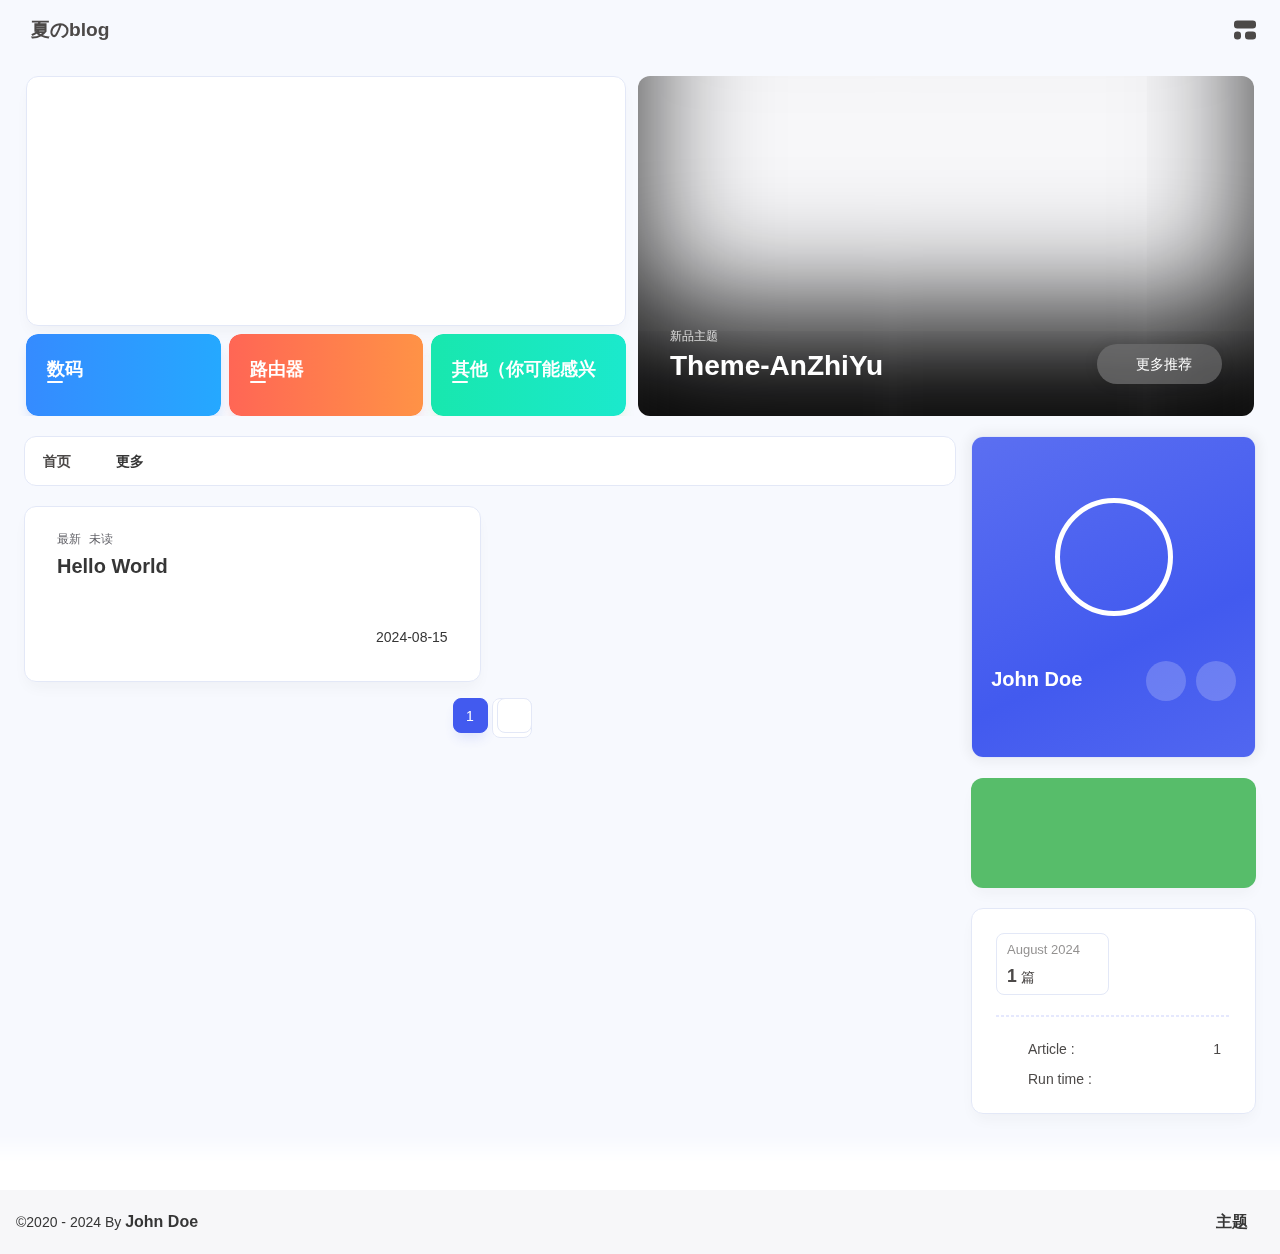
==== index.html @ 959aeddb "Site updated: 2024-08-18 11:14:34" ====
<!DOCTYPE html><html lang="en" data-theme="light"><head><meta charset="UTF-8"><meta http-equiv="X-UA-Compatible" content="IE=edge"><meta name="viewport" content="width=device-width, initial-scale=1.0, user-scalable=no"><title>夏のblog</title><meta name="author" content="John Doe"><meta name="copyright" content="John Doe"><meta name="format-detection" content="telephone=no"><meta name="theme-color" content="#f7f9fe"><meta name="mobile-web-app-capable" content="yes"><meta name="apple-touch-fullscreen" content="yes"><meta name="apple-mobile-web-app-title" content="夏のblog"><meta name="application-name" content="夏のblog"><meta name="apple-mobile-web-app-capable" content="yes"><meta name="apple-mobile-web-app-status-bar-style" content="#f7f9fe"><meta property="og:type" content="website"><meta property="og:title" content="夏のblog"><meta property="og:url" content="http://xiaruiliuna.asia/index.html"><meta property="og:site_name" content="夏のblog"><meta property="og:description"><meta property="og:locale" content="en"><meta property="og:image" content="https://bu.dusays.com/2023/04/27/64496e511b09c.jpg"><meta property="article:author" content="John Doe"><meta property="article:tag"><meta name="twitter:card" content="summary"><meta name="twitter:image" content="https://bu.dusays.com/2023/04/27/64496e511b09c.jpg"><meta name="description"><link rel="shortcut icon" href="/favicon.ico"><link rel="canonical" href="http://xiaruiliuna.asia/"><link rel="preconnect" href="//cdn.cbd.int"/><meta name="google-site-verification" content="xxx"/><meta name="baidu-site-verification" content="code-xxx"/><meta name="msvalidate.01" content="xxx"/><link rel="stylesheet" href="/css/index.css"><link rel="stylesheet" href="https://cdn.cbd.int/node-snackbar@0.1.16/dist/snackbar.min.css" media="print" onload="this.media='all'"><link rel="stylesheet" href="https://cdn.cbd.int/@fancyapps/ui@5.0.28/dist/fancybox/fancybox.css" media="print" onload="this.media='all'"><script>const GLOBAL_CONFIG = {
  linkPageTop: undefined,
  peoplecanvas: {"enable":true,"img":"https://upload-bbs.miyoushe.com/upload/2023/09/03/125766904/ee23df8517f3c3e3efc4145658269c06_5714860933110284659.png"},
  postHeadAiDescription: {"enable":true,"gptName":"AnZhiYu","mode":"local","switchBtn":false,"btnLink":"https://afdian.net/item/886a79d4db6711eda42a52540025c377","randomNum":3,"basicWordCount":1000,"key":"xxxx","Referer":"https://xx.xx/"},
  diytitle: {"enable":true,"leaveTitle":"w(ﾟДﾟ)w 欢迎看我的小窝","backTitle":"♪(^∇^*)欢迎肥来！"},
  LA51: undefined,
  greetingBox: undefined,
  twikooEnvId: '',
  commentBarrageConfig:undefined,
  root: '/',
  preloader: {"source":3},
  friends_vue_info: undefined,
  navMusic: true,
  mainTone: undefined,
  authorStatus: undefined,
  algolia: undefined,
  localSearch: undefined,
  translate: {"defaultEncoding":2,"translateDelay":0,"msgToTraditionalChinese":"繁","msgToSimplifiedChinese":"简","rightMenuMsgToTraditionalChinese":"转为繁体","rightMenuMsgToSimplifiedChinese":"转为简体"},
  noticeOutdate: undefined,
  highlight: {"plugin":"highlight.js","highlightCopy":true,"highlightLang":true,"highlightHeightLimit":330},
  copy: {
    success: 'Copy successfully',
    error: 'Copy error',
    noSupport: 'The browser does not support'
  },
  relativeDate: {
    homepage: false,
    simplehomepage: true,
    post: false
  },
  runtime: 'days',
  date_suffix: {
    just: 'Just',
    min: 'minutes ago',
    hour: 'hours ago',
    day: 'days ago',
    month: 'months ago'
  },
  copyright: {"copy":true,"copyrightEbable":false,"limitCount":50,"languages":{"author":"Author: John Doe","link":"Link: ","source":"Source: 夏のblog","info":"Copyright is owned by the author. For commercial reprints, please contact the author for authorization. For non-commercial reprints, please indicate the source.","copySuccess":"Copy success, copy and reprint please mark the address of this article"}},
  lightbox: 'fancybox',
  Snackbar: {"chs_to_cht":"Traditional Chinese Activated Manually","cht_to_chs":"Simplified Chinese Activated Manually","day_to_night":"Dark Mode Activated Manually","night_to_day":"Light Mode Activated Manually","bgLight":"#425AEF","bgDark":"#1f1f1f","position":"top-center"},
  source: {
    justifiedGallery: {
      js: 'https://cdn.cbd.int/flickr-justified-gallery@2.1.2/dist/fjGallery.min.js',
      css: 'https://cdn.cbd.int/flickr-justified-gallery@2.1.2/dist/fjGallery.css'
    }
  },
  isPhotoFigcaption: false,
  islazyload: true,
  isAnchor: false,
  shortcutKey: undefined,
  autoDarkmode: true
}</script><script id="config-diff">var GLOBAL_CONFIG_SITE = {
  configTitle: '夏のblog',
  title: '夏のblog',
  postAI: '',
  pageFillDescription: '',
  isPost: false,
  isHome: true,
  isHighlightShrink: false,
  isToc: false,
  postUpdate: '2024-08-18 11:13:41',
  postMainColor: '',
}</script><noscript><style type="text/css">
  #nav {
    opacity: 1
  }
  .justified-gallery img {
    opacity: 1
  }

  #recent-posts time,
  #post-meta time {
    display: inline !important
  }
</style></noscript><script>(win=>{
      win.saveToLocal = {
        set: (key, value, ttl) => {
          if (ttl === 0) return
          const now = Date.now()
          const expiry = now + ttl * 86400000
          const item = {
            value,
            expiry
          }
          localStorage.setItem(key, JSON.stringify(item))
        },
      
        get: key => {
          const itemStr = localStorage.getItem(key)
      
          if (!itemStr) {
            return undefined
          }
          const item = JSON.parse(itemStr)
          const now = Date.now()
      
          if (now > item.expiry) {
            localStorage.removeItem(key)
            return undefined
          }
          return item.value
        }
      }
    
      win.getScript = (url, attr = {}) => new Promise((resolve, reject) => {
        const script = document.createElement('script')
        script.src = url
        script.async = true
        script.onerror = reject
        script.onload = script.onreadystatechange = function() {
          const loadState = this.readyState
          if (loadState && loadState !== 'loaded' && loadState !== 'complete') return
          script.onload = script.onreadystatechange = null
          resolve()
        }

        Object.keys(attr).forEach(key => {
          script.setAttribute(key, attr[key])
        })

        document.head.appendChild(script)
      })
    
      win.getCSS = (url, id = false) => new Promise((resolve, reject) => {
        const link = document.createElement('link')
        link.rel = 'stylesheet'
        link.href = url
        if (id) link.id = id
        link.onerror = reject
        link.onload = link.onreadystatechange = function() {
          const loadState = this.readyState
          if (loadState && loadState !== 'loaded' && loadState !== 'complete') return
          link.onload = link.onreadystatechange = null
          resolve()
        }
        document.head.appendChild(link)
      })
    
      win.activateDarkMode = () => {
        document.documentElement.setAttribute('data-theme', 'dark')
        if (document.querySelector('meta[name="theme-color"]') !== null) {
          document.querySelector('meta[name="theme-color"]').setAttribute('content', '#18171d')
        }
      }
      win.activateLightMode = () => {
        document.documentElement.setAttribute('data-theme', 'light')
        if (document.querySelector('meta[name="theme-color"]') !== null) {
          document.querySelector('meta[name="theme-color"]').setAttribute('content', '#f7f9fe')
        }
      }
      const t = saveToLocal.get('theme')
    
          const isDarkMode = window.matchMedia('(prefers-color-scheme: dark)').matches
          const isLightMode = window.matchMedia('(prefers-color-scheme: light)').matches
          const isNotSpecified = window.matchMedia('(prefers-color-scheme: no-preference)').matches
          const hasNoSupport = !isDarkMode && !isLightMode && !isNotSpecified

          if (t === undefined) {
            if (isLightMode) activateLightMode()
            else if (isDarkMode) activateDarkMode()
            else if (isNotSpecified || hasNoSupport) {
              const now = new Date()
              const hour = now.getHours()
              const isNight = hour <= 6 || hour >= 18
              isNight ? activateDarkMode() : activateLightMode()
            }
            window.matchMedia('(prefers-color-scheme: dark)').addListener(e => {
              if (saveToLocal.get('theme') === undefined) {
                e.matches ? activateDarkMode() : activateLightMode()
              }
            })
          } else if (t === 'light') activateLightMode()
          else activateDarkMode()
        
      const asideStatus = saveToLocal.get('aside-status')
      if (asideStatus !== undefined) {
        if (asideStatus === 'hide') {
          document.documentElement.classList.add('hide-aside')
        } else {
          document.documentElement.classList.remove('hide-aside')
        }
      }
    
      const detectApple = () => {
        if(/iPad|iPhone|iPod|Macintosh/.test(navigator.userAgent)){
          document.documentElement.classList.add('apple')
        }
      }
      detectApple()
    })(window)</script><meta name="generator" content="Hexo 7.3.0"></head><body data-type="anzhiyu"><div id="web_bg"></div><div id="an_music_bg"></div><div id="loading-box" onclick="document.getElementById(&quot;loading-box&quot;).classList.add(&quot;loaded&quot;)"><div class="loading-bg"><img class="loading-img nolazyload" alt="加载头像" src="https://npm.elemecdn.com/anzhiyu-blog-static@1.0.4/img/avatar.jpg"/><div class="loading-image-dot"></div></div></div><script>const preloader = {
  endLoading: () => {
    document.getElementById('loading-box').classList.add("loaded");
  },
  initLoading: () => {
    document.getElementById('loading-box').classList.remove("loaded")
  }
}
window.addEventListener('load',()=> { preloader.endLoading() })
setTimeout(function(){preloader.endLoading();},10000)

if (true) {
  document.addEventListener('pjax:send', () => { preloader.initLoading() })
  document.addEventListener('pjax:complete', () => { preloader.endLoading() })
}</script><link rel="stylesheet" href="https://cdn.cbd.int/anzhiyu-theme-static@1.1.10/progress_bar/progress_bar.css"/><script async="async" src="https://cdn.cbd.int/pace-js@1.2.4/pace.min.js" data-pace-options="{ &quot;restartOnRequestAfter&quot;:false,&quot;eventLag&quot;:false}"></script><div class="page" id="body-wrap"><header class="not-top-img" id="page-header"><nav id="nav"><div id="nav-group"><span id="blog_name"><a id="site-name" href="/" accesskey="h"><div class="title">夏のblog</div><i class="anzhiyufont anzhiyu-icon-house-chimney"></i></a></span><div class="mask-name-container"><div id="name-container"><a id="page-name" href="javascript:anzhiyu.scrollToDest(0, 500)">PAGE_NAME</a></div></div><div id="menus"></div><div id="nav-right"><div class="nav-button" id="randomPost_button"><a class="site-page" onclick="toRandomPost()" title="随机前往一个文章" href="javascript:void(0);"><i class="anzhiyufont anzhiyu-icon-dice"></i></a></div><input id="center-console" type="checkbox"/><label class="widget" for="center-console" title="中控台" onclick="anzhiyu.switchConsole();"><i class="left"></i><i class="widget center"></i><i class="widget right"></i></label><div id="console"><div class="console-card-group-reward"><ul class="reward-all console-card"><li class="reward-item"><a href="https://npm.elemecdn.com/anzhiyu-blog@1.1.6/img/post/common/qrcode-weichat.png" target="_blank"><img class="post-qr-code-img" alt="微信" src= "[data-uri]" onerror="this.onerror=null,this.src=&quot;/img/404.jpg&quot;" data-lazy-src="https://npm.elemecdn.com/anzhiyu-blog@1.1.6/img/post/common/qrcode-weichat.png"/></a><div class="post-qr-code-desc">微信</div></li><li class="reward-item"><a href="https://npm.elemecdn.com/anzhiyu-blog@1.1.6/img/post/common/qrcode-alipay.png" target="_blank"><img class="post-qr-code-img" alt="支付宝" src= "[data-uri]" onerror="this.onerror=null,this.src=&quot;/img/404.jpg&quot;" data-lazy-src="https://npm.elemecdn.com/anzhiyu-blog@1.1.6/img/post/common/qrcode-alipay.png"/></a><div class="post-qr-code-desc">支付宝</div></li></ul></div><div class="console-card-group"><div class="console-card-group-left"><div class="console-card" id="card-newest-comments"><div class="card-content"><div class="author-content-item-tips">互动</div><span class="author-content-item-title"> Newest Comments</span></div><div class="aside-list"><span>loading...</span></div></div></div><div class="console-card-group-right"><div class="console-card tags"><div class="card-content"><div class="author-content-item-tips">兴趣点</div><span class="author-content-item-title">寻找你感兴趣的领域</span></div></div><div class="console-card history"><div class="item-headline"><i class="anzhiyufont anzhiyu-icon-box-archiv"></i><span>文章</span></div><div class="card-archives"><div class="item-headline"><i class="anzhiyufont anzhiyu-icon-archive"></i><span>Archives</span></div><ul class="card-archive-list"><li class="card-archive-list-item"><a class="card-archive-list-link" href="/archives/2024/08/"><span class="card-archive-list-date">August 2024</span><div class="card-archive-list-count-group"><span class="card-archive-list-count">1</span><span>篇</span></div></a></li></ul></div><hr/></div></div></div><div class="button-group"><div class="console-btn-item"><a class="darkmode_switchbutton" title="显示模式切换" href="javascript:void(0);"><i class="anzhiyufont anzhiyu-icon-moon"></i></a></div><div class="console-btn-item" id="consoleHideAside" onclick="anzhiyu.hideAsideBtn()" title="边栏显示控制"><a class="asideSwitch"><i class="anzhiyufont anzhiyu-icon-arrows-left-right"></i></a></div><div class="console-btn-item" id="consoleMusic" onclick="anzhiyu.musicToggle()" title="音乐开关"><a class="music-switch"><i class="anzhiyufont anzhiyu-icon-music"></i></a></div></div><div class="console-mask" onclick="anzhiyu.hideConsole()" href="javascript:void(0);"></div></div><div class="nav-button" id="nav-totop"><a class="totopbtn" href="javascript:void(0);"><i class="anzhiyufont anzhiyu-icon-arrow-up"></i><span id="percent" onclick="anzhiyu.scrollToDest(0,500)">0</span></a></div><div id="toggle-menu"><a class="site-page" href="javascript:void(0);" title="切换"><i class="anzhiyufont anzhiyu-icon-bars"></i></a></div></div></div></nav></header><main id="blog-container"><div id="home_top"><div class="swiper_container_card" style="height: auto;width: 100%"><div id="bannerGroup"><div id="random-banner"><canvas id="peoplecanvas"></canvas><a id="random-hover" href="javascript:toRandomPost()"><i class="anzhiyufont anzhiyu-icon-paper-plane"></i><div class="bannerText">随便逛逛<i class="anzhiyufont anzhiyu-icon-arrow-right"></i></div></a></div><div class="categoryGroup"><div class="categoryItem" style="box-shadow:var(--anzhiyu-shadow-blue)"><a class="categoryButton blue" href="/categories/%E6%95%B0%E7%A0%81/"><span class="categoryButtonText">数码</span><i class="anzhiyufont anzhiyu-icon-dove"></i></a></div><div class="categoryItem" style="box-shadow:var(--anzhiyu-shadow-red)"><a class="categoryButton red" href="/categories/%E8%B7%AF%E7%94%B1%E5%99%A8/"><span class="categoryButtonText">路由器</span><i class="anzhiyufont anzhiyu-icon-fire"></i></a></div><div class="categoryItem" style="box-shadow:var(--anzhiyu-shadow-green)"><a class="categoryButton green" href="/categories/%E5%85%B6%E4%BB%96/"><span class="categoryButtonText">其他（你可能感兴趣）</span><i class="anzhiyufont anzhiyu-icon-book"></i></a></div></div></div><div class="topGroup"><div class="recent-post-item" onclick="pjax.loadUrl(&quot;/2024/08/15/hello-world/&quot;)"><div class="post_cover left_radius"><a href="2024/08/15/hello-world/" title="Hello World"><span class="recent-post-top-text">荐</span><img class="post_bg" onerror="this.onerror=null;this.src='/img/404.jpg'" alt="cover"></a></div><div class="recent-post-info"><a class="article-title" href="2024/08/15/hello-world/" title="Hello World">Hello World</a></div></div><a class="todayCard" id="todayCard" target="_blank" rel="noopener" href="https://docs.anheyu.com/" style="z-index: 1;"><div class="todayCard-info"><div class="todayCard-tips">新品主题</div><div class="todayCard-title">Theme-AnZhiYu</div></div><img class="todayCard-cover" src= "[data-uri]" onerror="this.onerror=null,this.src=&quot;/img/404.jpg&quot;" data-lazy-src="https://bu.dusays.com/2023/05/13/645fa3cf90d70.webp" onerror="this.onerror=null;this.src='/img/404.jpg'" alt="封面"><div class="banner-button-group"><div class="banner-button" onclick="event.stopPropagation();event.preventDefault();anzhiyu.hideTodayCard();"><i class="anzhiyufont anzhiyu-icon-arrow-circle-right"></i><span class="banner-button-text">更多推荐</span></div></div></a></div><link rel="stylesheet"></div></div><div class="layout" id="content-inner"><div class="recent-posts" id="recent-posts"><div id="categoryBar"><div class="category-bar" id="category-bar"><div id="catalog-bar"><div id="catalog-list"><div class="catalog-list-item" id="首页"><a href="/">首页</a></div></div><div class="category-bar-next" id="category-bar-next" onclick="anzhiyu.scrollCategoryBarToRight()"><i class="anzhiyufont anzhiyu-icon-angle-double-right"></i></div><a class="catalog-more" href="/categories/">更多</a></div></div></div><div class="recent-post-item lastestpost-item" onclick="pjax.loadUrl('/2024/08/15/hello-world/')"><div class="recent-post-info no-cover"><div class="recent-post-info-top"><div class="recent-post-info-top-tips"><span class="newPost">最新</span><a class="unvisited-post" href="/2024/08/15/hello-world/" title="Hello World">未读</a></div><a class="article-title" href="/2024/08/15/hello-world/" title="Hello World">Hello World</a></div><div class="article-meta-wrap"><span class="post-meta-date"><i class="anzhiyufont anzhiyu-icon-calendar-days" style="font-size: 15px; display:none"></i><span class="article-meta-label">Created</span><time datetime="2024-08-15T10:32:24.398Z" title="Created 2024-08-15 18:32:24" time="2024-08-15 18:32:24">2024-08-15</time><time class="time_hidden" datetime="2024-08-15T10:32:24.398Z" title="Updated 2024-08-15 18:32:24" time="2024-08-15 18:32:24">2024-08-15</time></span></div><div class="content">Welcome to Hexo! This is your very first post. Check documentation for more info. If you get any problems when using Hexo, you can find the answer in troubleshooting or you can ask me on GitHub.
Quick StartCreate a new post1$ hexo new &quot;My New Post&quot;

More info: Writing
Run server1$ hexo server

More info: Server
Generate static files1$ hexo generate

More info: Generating
Deploy to remote sites1$ hexo deploy

More info: Deployment
</div></div></div><nav id="pagination"><div class="pagination"><span class="page-number current">1</span><div class="toPageGroup"><input id="toPageText" oninput="value=value.replace(/[^0-9]/g,'')" maxlength="3" onkeyup="this.value=this.value.replace(/[^u4e00-u9fa5w]/g,'')" aria-label="toPage"><a id="toPageButton" onclick="anzhiyu.toPage()"><i class="anzhiyufont anzhiyu-icon-angles-right" style="font-weight: inherit; font-size: 1rem;"></i></a></div></div></nav></div><div class="aside-content" id="aside-content"><div class="card-widget card-info"><div class="card-content"><div class="author-info-avatar"><img class="avatar-img" src= "[data-uri]" onerror="this.onerror=null,this.src=&quot;/img/404.jpg&quot;" data-lazy-src="https://bu.dusays.com/2023/04/27/64496e511b09c.jpg" onerror="this.onerror=null;this.src='/img/friend_404.gif'" alt="avatar"/></div><div class="author-info__description"></div><div class="author-info__bottom-group"><a class="author-info__bottom-group-left" href="/"><h1 class="author-info__name">John Doe</h1><div class="author-info__desc"></div></a><div class="card-info-social-icons is-center"><a class="social-icon faa-parent animated-hover" href="https://github.com/XIARUI100415" target="_blank" title="Github"><i class="anzhiyufont anzhiyu-icon-github"></i></a><a class="social-icon faa-parent animated-hover" href="https://space.bilibili.com/372204786" target="_blank" title="BiliBili"><i class="anzhiyufont anzhiyu-icon-bilibili"></i></a></div></div></div></div><div class="card-widget anzhiyu-right-widget" id="card-wechat" onclick="null"><div id="flip-wrapper"><div id="flip-content"><div class="face" style="background: url(https://bu.dusays.com/2023/01/13/63c02edf44033.png) center center / 100% no-repeat"></div><div class="back face" style="background: url(https://bu.dusays.com/2023/05/13/645fa415e8694.png) center center / 100% no-repeat"></div></div></div></div><div class="sticky_layout"><div class="card-widget"><div class="card-archives"><div class="item-headline"><i class="anzhiyufont anzhiyu-icon-archive"></i><span>Archives</span></div><ul class="card-archive-list"><li class="card-archive-list-item"><a class="card-archive-list-link" href="/archives/2024/08/"><span class="card-archive-list-date">August 2024</span><div class="card-archive-list-count-group"><span class="card-archive-list-count">1</span><span>篇</span></div></a></li></ul></div><hr/><div class="card-webinfo"><div class="item-headline"><i class="anzhiyufont anzhiyu-icon-chart-line"></i><span>Info</span></div><div class="webinfo"><div class="webinfo-item"><div class="webinfo-item-title"><i class="anzhiyufont anzhiyu-icon-file-lines"></i><div class="item-name">Article :</div></div><div class="item-count">1</div></div><div class="webinfo-item"><div class="webinfo-item-title"><i class="anzhiyufont anzhiyu-icon-stopwatch"></i><div class="item-name">Run time :</div></div><div class="item-count" id="runtimeshow" data-publishDate="2021-03-31T16:00:00.000Z"><i class="anzhiyufont anzhiyu-icon-spinner anzhiyu-spin"></i></div></div></div></div></div></div></div></div></main><footer id="footer"><div id="footer-wrap"></div><div id="footer-bar"><div class="footer-bar-links"><div class="footer-bar-left"><div id="footer-bar-tips"><div class="copyright">&copy;2020 - 2024 By <a class="footer-bar-link" href="/" title="John Doe" target="_blank">John Doe</a></div></div><div id="footer-type-tips"></div><div class="js-pjax"><script>function subtitleType () {
  fetch('https://v1.hitokoto.cn')
    .then(response => response.json())
    .then(data => {
      if (true) {
        const from = '出自 ' + data.from
        const sub = []
        sub.unshift(data.hitokoto, from)
        window.typed = new Typed('#footer-type-tips', {
          strings: sub,
          startDelay: 300,
          typeSpeed: 150,
          loop: true,
          backSpeed: 50,
        })
      } else {
        document.getElementById('footer-type-tips').innerHTML = data.hitokoto
      }
    })
}

if (true) {
  if (typeof Typed === 'function') {
    subtitleType()
  } else {
    getScript('https://cdn.cbd.int/typed.js@2.1.0/dist/typed.umd.js').then(subtitleType)
  }
} else {
  subtitleType()
}
</script></div></div><div class="footer-bar-right"><a class="footer-bar-link" target="_blank" rel="noopener" href="https://github.com/anzhiyu-c/hexo-theme-anzhiyu" title="主题">主题</a></div></div></div></footer></div><div id="sidebar"><div id="menu-mask"></div><div id="sidebar-menus"><div class="sidebar-site-data site-data is-center"><a href="/archives/" title="archive"><div class="headline">Articles</div><div class="length-num">1</div></a><a href="/tags/" title="tag"><div class="headline">Tags</div><div class="length-num">0</div></a><a href="/categories/" title="category"><div class="headline">Categories</div><div class="length-num">0</div></a></div><span class="sidebar-menu-item-title">Function</span><div class="sidebar-menu-item"><a class="darkmode_switchbutton menu-child" href="javascript:void(0);" title="Display Mode"><i class="anzhiyufont anzhiyu-icon-circle-half-stroke"></i><span>Display Mode</span></a></div><div class="back-menu-list-groups"><div class="back-menu-list-group"><div class="back-menu-list-title">网页</div><div class="back-menu-list"><a class="back-menu-item" target="_blank" rel="noopener" href="https://blog.anheyu.com/" title="博客"><img class="back-menu-item-icon" src= "[data-uri]" onerror="this.onerror=null,this.src=&quot;/img/404.jpg&quot;" data-lazy-src="/img/favicon.ico" alt="博客"/><span class="back-menu-item-text">博客</span></a></div></div><div class="back-menu-list-group"><div class="back-menu-list-title">项目</div><div class="back-menu-list"><a class="back-menu-item" target="_blank" rel="noopener" href="https://image.anheyu.com/" title="安知鱼图床"><img class="back-menu-item-icon" src= "[data-uri]" onerror="this.onerror=null,this.src=&quot;/img/404.jpg&quot;" data-lazy-src="https://image.anheyu.com/favicon.ico" alt="安知鱼图床"/><span class="back-menu-item-text">安知鱼图床</span></a></div></div></div><span class="sidebar-menu-item-title">标签</span></div></div><div id="rightside"><div id="rightside-config-hide"><button id="translateLink" type="button" title="Switch Between Traditional Chinese And Simplified Chinese">繁</button><button id="darkmode" type="button" title="Switch Between Light And Dark Mode"><i class="anzhiyufont anzhiyu-icon-circle-half-stroke"></i></button><button id="hide-aside-btn" type="button" title="Toggle between single-column and double-column"><i class="anzhiyufont anzhiyu-icon-arrows-left-right"></i></button></div><div id="rightside-config-show"><button id="rightside-config" type="button" title="Setting"><i class="anzhiyufont anzhiyu-icon-gear"></i></button><button id="go-up" type="button" title="Back To Top"><i class="anzhiyufont anzhiyu-icon-arrow-up"></i></button></div></div><div id="nav-music"><a id="nav-music-hoverTips" onclick="anzhiyu.musicToggle()" accesskey="m">播放音乐</a><div id="console-music-bg"></div><meting-js id="8152976493" server="netease" type="playlist" mutex="true" preload="none" theme="var(--anzhiyu-main)" data-lrctype="0" order="random" volume="0.7"></meting-js></div><div id="rightMenu"><div class="rightMenu-group rightMenu-small"><div class="rightMenu-item" id="menu-backward"><i class="anzhiyufont anzhiyu-icon-arrow-left"></i></div><div class="rightMenu-item" id="menu-forward"><i class="anzhiyufont anzhiyu-icon-arrow-right"></i></div><div class="rightMenu-item" id="menu-refresh"><i class="anzhiyufont anzhiyu-icon-arrow-rotate-right" style="font-size: 1rem;"></i></div><div class="rightMenu-item" id="menu-top"><i class="anzhiyufont anzhiyu-icon-arrow-up"></i></div></div><div class="rightMenu-group rightMenu-line rightMenuPlugin"><div class="rightMenu-item" id="menu-copytext"><i class="anzhiyufont anzhiyu-icon-copy"></i><span>复制选中文本</span></div><div class="rightMenu-item" id="menu-pastetext"><i class="anzhiyufont anzhiyu-icon-paste"></i><span>粘贴文本</span></div><a class="rightMenu-item" id="menu-commenttext"><i class="anzhiyufont anzhiyu-icon-comment-medical"></i><span>引用到评论</span></a><div class="rightMenu-item" id="menu-newwindow"><i class="anzhiyufont anzhiyu-icon-window-restore"></i><span>新窗口打开</span></div><div class="rightMenu-item" id="menu-copylink"><i class="anzhiyufont anzhiyu-icon-link"></i><span>复制链接地址</span></div><div class="rightMenu-item" id="menu-copyimg"><i class="anzhiyufont anzhiyu-icon-images"></i><span>复制此图片</span></div><div class="rightMenu-item" id="menu-downloadimg"><i class="anzhiyufont anzhiyu-icon-download"></i><span>下载此图片</span></div><div class="rightMenu-item" id="menu-newwindowimg"><i class="anzhiyufont anzhiyu-icon-window-restore"></i><span>新窗口打开图片</span></div><div class="rightMenu-item" id="menu-search"><i class="anzhiyufont anzhiyu-icon-magnifying-glass"></i><span>站内搜索</span></div><div class="rightMenu-item" id="menu-searchBaidu"><i class="anzhiyufont anzhiyu-icon-magnifying-glass"></i><span>百度搜索</span></div><div class="rightMenu-item" id="menu-music-toggle"><i class="anzhiyufont anzhiyu-icon-play"></i><span>播放音乐</span></div><div class="rightMenu-item" id="menu-music-back"><i class="anzhiyufont anzhiyu-icon-backward"></i><span>切换到上一首</span></div><div class="rightMenu-item" id="menu-music-forward"><i class="anzhiyufont anzhiyu-icon-forward"></i><span>切换到下一首</span></div><div class="rightMenu-item" id="menu-music-playlist" onclick="window.open(&quot;https://y.qq.com/n/ryqq/playlist/8802438608&quot;, &quot;_blank&quot;);" style="display: none;"><i class="anzhiyufont anzhiyu-icon-radio"></i><span>查看所有歌曲</span></div><div class="rightMenu-item" id="menu-music-copyMusicName"><i class="anzhiyufont anzhiyu-icon-copy"></i><span>复制歌名</span></div></div><div class="rightMenu-group rightMenu-line rightMenuOther"><a class="rightMenu-item menu-link" id="menu-randomPost"><i class="anzhiyufont anzhiyu-icon-shuffle"></i><span>随便逛逛</span></a><a class="rightMenu-item menu-link" href="/categories/"><i class="anzhiyufont anzhiyu-icon-cube"></i><span>博客分类</span></a><a class="rightMenu-item menu-link" href="/tags/"><i class="anzhiyufont anzhiyu-icon-tags"></i><span>文章标签</span></a></div><div class="rightMenu-group rightMenu-line rightMenuOther"><a class="rightMenu-item" id="menu-copy" href="javascript:void(0);"><i class="anzhiyufont anzhiyu-icon-copy"></i><span>复制地址</span></a><a class="rightMenu-item" id="menu-commentBarrage" href="javascript:void(0);"><i class="anzhiyufont anzhiyu-icon-message"></i><span class="menu-commentBarrage-text">关闭热评</span></a><a class="rightMenu-item" id="menu-darkmode" href="javascript:void(0);"><i class="anzhiyufont anzhiyu-icon-circle-half-stroke"></i><span class="menu-darkmode-text">深色模式</span></a><a class="rightMenu-item" id="menu-translate" href="javascript:void(0);"><i class="anzhiyufont anzhiyu-icon-language"></i><span>轉為繁體</span></a></div></div><div id="rightmenu-mask"></div><div><script src="/js/utils.js"></script><script src="/js/main.js"></script><script src="/js/tw_cn.js"></script><script src="https://cdn.cbd.int/@fancyapps/ui@5.0.28/dist/fancybox/fancybox.umd.js"></script><script src="https://cdn.cbd.int/instant.page@5.2.0/instantpage.js" type="module"></script><script src="https://cdn.cbd.int/vanilla-lazyload@17.8.5/dist/lazyload.iife.min.js"></script><script src="https://cdn.cbd.int/node-snackbar@0.1.16/dist/snackbar.min.js"></script><canvas id="universe"></canvas><script async src="https://npm.elemecdn.com/anzhiyu-theme-static@1.0.0/dark/dark.js"></script><script>// 消除控制台打印
var HoldLog = console.log;
console.log = function () {};
let now1 = new Date();
queueMicrotask(() => {
  const Log = function () {
    HoldLog.apply(console, arguments);
  }; //在恢复前输出日志
  const grt = new Date("04/01/2021 00:00:00"); //此处修改你的建站时间或者网站上线时间
  now1.setTime(now1.getTime() + 250);
  const days = (now1 - grt) / 1000 / 60 / 60 / 24;
  const dnum = Math.floor(days);
  const ascll = [
    `欢迎使用安知鱼!`,
    `生活明朗, 万物可爱`,
    `
        
       █████╗ ███╗   ██╗███████╗██╗  ██╗██╗██╗   ██╗██╗   ██╗
      ██╔══██╗████╗  ██║╚══███╔╝██║  ██║██║╚██╗ ██╔╝██║   ██║
      ███████║██╔██╗ ██║  ███╔╝ ███████║██║ ╚████╔╝ ██║   ██║
      ██╔══██║██║╚██╗██║ ███╔╝  ██╔══██║██║  ╚██╔╝  ██║   ██║
      ██║  ██║██║ ╚████║███████╗██║  ██║██║   ██║   ╚██████╔╝
      ╚═╝  ╚═╝╚═╝  ╚═══╝╚══════╝╚═╝  ╚═╝╚═╝   ╚═╝    ╚═════╝
        
        `,
    "已上线",
    dnum,
    "天",
    "©2020 By 安知鱼 V1.6.12",
  ];
  const ascll2 = [`NCC2-036`, `调用前置摄像头拍照成功，识别为【小笨蛋】.`, `Photo captured: `, `🤪`];

  setTimeout(
    Log.bind(
      console,
      `\n%c${ascll[0]} %c ${ascll[1]} %c ${ascll[2]} %c${ascll[3]}%c ${ascll[4]}%c ${ascll[5]}\n\n%c ${ascll[6]}\n`,
      "color:#425AEF",
      "",
      "color:#425AEF",
      "color:#425AEF",
      "",
      "color:#425AEF",
      ""
    )
  );
  setTimeout(
    Log.bind(
      console,
      `%c ${ascll2[0]} %c ${ascll2[1]} %c \n${ascll2[2]} %c\n${ascll2[3]}\n`,
      "color:white; background-color:#4fd953",
      "",
      "",
      'background:url("https://npm.elemecdn.com/anzhiyu-blog@1.1.6/img/post/common/tinggge.gif") no-repeat;font-size:450%'
    )
  );

  setTimeout(Log.bind(console, "%c WELCOME %c 你好，小笨蛋.", "color:white; background-color:#4f90d9", ""));

  setTimeout(
    console.warn.bind(
      console,
      "%c ⚡ Powered by 安知鱼 %c 你正在访问 John Doe 的博客.",
      "color:white; background-color:#f0ad4e",
      ""
    )
  );

  setTimeout(Log.bind(console, "%c W23-12 %c 你已打开控制台.", "color:white; background-color:#4f90d9", ""));

  setTimeout(
    console.warn.bind(console, "%c S013-782 %c 你现在正处于监控中.", "color:white; background-color:#d9534f", "")
  );
});</script><script async src="/anzhiyu/random.js"></script><div class="js-pjax"><script>if (typeof gsap === "object") {
  getScript("/js/anzhiyu/people.js", {defer:true})
} else {
  getScript("https://cdn.cbd.int/anzhiyu-theme-static@1.0.0/gsap/gsap.min.js").then(()=>{
    getScript("/js/anzhiyu/people.js", {defer:true})
  });
}</script><input type="hidden" name="page-type" id="page-type" value="anzhiyu"></div><script>var visitorMail = "";
</script><script async data-pjax src="https://cdn.cbd.int/anzhiyu-theme-static@1.0.0/waterfall/waterfall.js"></script><script src="https://lf3-cdn-tos.bytecdntp.com/cdn/expire-1-M/qrcodejs/1.0.0/qrcode.min.js"></script><link rel="stylesheet" href="https://cdn.cbd.int/anzhiyu-theme-static@1.1.9/icon/ali_iconfont_css.css"><link rel="stylesheet" href="https://cdn.cbd.int/anzhiyu-theme-static@1.0.0/aplayer/APlayer.min.css" media="print" onload="this.media='all'"><script src="https://cdn.cbd.int/anzhiyu-blog-static@1.0.1/js/APlayer.min.js"></script><script src="https://cdn.cbd.int/hexo-anzhiyu-music@1.0.1/assets/js/Meting2.min.js"></script><script src="https://cdn.cbd.int/pjax@0.2.8/pjax.min.js"></script><script>let pjaxSelectors = ["head > title","#config-diff","#body-wrap","#rightside-config-hide","#rightside-config-show",".js-pjax"]
var pjax = new Pjax({
  elements: 'a:not([target="_blank"])',
  selectors: pjaxSelectors,
  cacheBust: false,
  analytics: false,
  scrollRestoration: false
})

document.addEventListener('pjax:send', function () {
  // removeEventListener scroll 
  anzhiyu.removeGlobalFnEvent('pjax')
  anzhiyu.removeGlobalFnEvent('themeChange')

  document.getElementById('rightside').classList.remove('rightside-show')
  
  if (window.aplayers) {
    for (let i = 0; i < window.aplayers.length; i++) {
      if (!window.aplayers[i].options.fixed) {
        window.aplayers[i].destroy()
      }
    }
  }

  typeof typed === 'object' && typed.destroy()

  //reset readmode
  const $bodyClassList = document.body.classList
  $bodyClassList.contains('read-mode') && $bodyClassList.remove('read-mode')
})

document.addEventListener('pjax:complete', function () {
  window.refreshFn()

  document.querySelectorAll('script[data-pjax]').forEach(item => {
    const newScript = document.createElement('script')
    const content = item.text || item.textContent || item.innerHTML || ""
    Array.from(item.attributes).forEach(attr => newScript.setAttribute(attr.name, attr.value))
    newScript.appendChild(document.createTextNode(content))
    item.parentNode.replaceChild(newScript, item)
  })

  GLOBAL_CONFIG.islazyload && window.lazyLoadInstance.update()

  typeof panguInit === 'function' && panguInit()

  // google analytics
  typeof gtag === 'function' && gtag('config', '', {'page_path': window.location.pathname});

  // baidu analytics
  typeof _hmt === 'object' && _hmt.push(['_trackPageview',window.location.pathname]);

  typeof loadMeting === 'function' && document.getElementsByClassName('aplayer').length && loadMeting()

  // prismjs
  typeof Prism === 'object' && Prism.highlightAll()
})

document.addEventListener('pjax:error', e => {
  if (e.request.status === 404) {
    pjax.loadUrl('/404.html')
  }
})</script><script charset="UTF-8" src="https://cdn.cbd.int/anzhiyu-theme-static@1.1.5/accesskey/accesskey.js"></script></div><div id="popup-window"><div class="popup-window-title">通知</div><div class="popup-window-divider"></div><div class="popup-window-content"><div class="popup-tip">你好呀</div><div class="popup-link"><i class="anzhiyufont anzhiyu-icon-arrow-circle-right"></i></div></div></div></body></html>
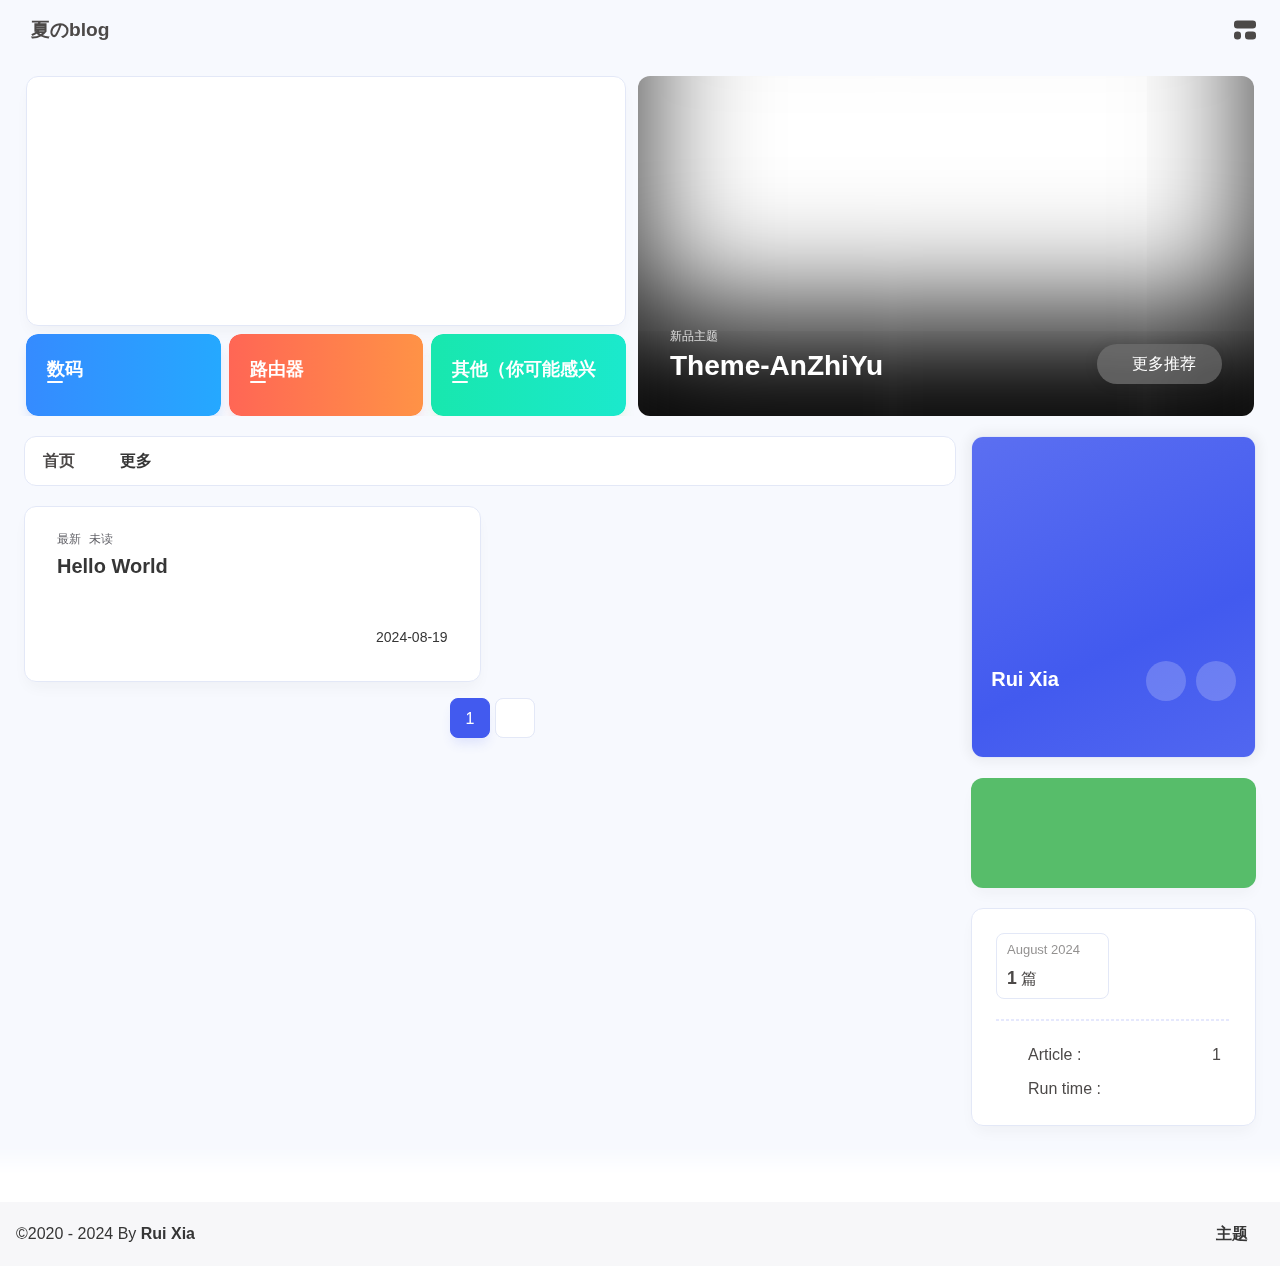
==== commit f896bcc4: "Site updated: 2024-09-01 11:54:41" ====
--- a/index.html
+++ b/index.html
@@ -1,4 +1,4 @@
-<!DOCTYPE html><html lang="en" data-theme="light"><head><meta charset="UTF-8"><meta http-equiv="X-UA-Compatible" content="IE=edge"><meta name="viewport" content="width=device-width, initial-scale=1.0, user-scalable=no"><title>夏のblog</title><meta name="author" content="John Doe"><meta name="copyright" content="John Doe"><meta name="format-detection" content="telephone=no"><meta name="theme-color" content="#f7f9fe"><meta name="mobile-web-app-capable" content="yes"><meta name="apple-touch-fullscreen" content="yes"><meta name="apple-mobile-web-app-title" content="夏のblog"><meta name="application-name" content="夏のblog"><meta name="apple-mobile-web-app-capable" content="yes"><meta name="apple-mobile-web-app-status-bar-style" content="#f7f9fe"><meta property="og:type" content="website"><meta property="og:title" content="夏のblog"><meta property="og:url" content="http://xiaruiliuna.asia/index.html"><meta property="og:site_name" content="夏のblog"><meta property="og:description"><meta property="og:locale" content="en"><meta property="og:image" content="https://bu.dusays.com/2023/04/27/64496e511b09c.jpg"><meta property="article:author" content="John Doe"><meta property="article:tag"><meta name="twitter:card" content="summary"><meta name="twitter:image" content="https://bu.dusays.com/2023/04/27/64496e511b09c.jpg"><meta name="description"><link rel="shortcut icon" href="/favicon.ico"><link rel="canonical" href="http://xiaruiliuna.asia/"><link rel="preconnect" href="//cdn.cbd.int"/><meta name="google-site-verification" content="xxx"/><meta name="baidu-site-verification" content="code-xxx"/><meta name="msvalidate.01" content="xxx"/><link rel="stylesheet" href="/css/index.css"><link rel="stylesheet" href="https://cdn.cbd.int/node-snackbar@0.1.16/dist/snackbar.min.css" media="print" onload="this.media='all'"><link rel="stylesheet" href="https://cdn.cbd.int/@fancyapps/ui@5.0.28/dist/fancybox/fancybox.css" media="print" onload="this.media='all'"><script>const GLOBAL_CONFIG = {
+<!DOCTYPE html><html lang="en" data-theme="light"><head><meta charset="UTF-8"><meta http-equiv="X-UA-Compatible" content="IE=edge"><meta name="viewport" content="width=device-width, initial-scale=1.0, user-scalable=no"><title>夏のblog</title><meta name="author" content="Rui Xia"><meta name="copyright" content="Rui Xia"><meta name="format-detection" content="telephone=no"><meta name="theme-color" content="#f7f9fe"><meta name="mobile-web-app-capable" content="yes"><meta name="apple-touch-fullscreen" content="yes"><meta name="apple-mobile-web-app-title" content="夏のblog"><meta name="application-name" content="夏のblog"><meta name="apple-mobile-web-app-capable" content="yes"><meta name="apple-mobile-web-app-status-bar-style" content="#f7f9fe"><meta property="og:type" content="website"><meta property="og:title" content="夏のblog"><meta property="og:url" content="http://xiaruiliuna.asia/index.html"><meta property="og:site_name" content="夏のblog"><meta property="og:description"><meta property="og:locale" content="en"><meta property="og:image" content="https://bu.dusays.com/2023/04/27/64496e511b09c.jpg"><meta property="article:author" content="Rui Xia"><meta property="article:tag"><meta name="twitter:card" content="summary"><meta name="twitter:image" content="https://bu.dusays.com/2023/04/27/64496e511b09c.jpg"><meta name="description"><link rel="shortcut icon" href="/favicon.ico"><link rel="canonical" href="http://xiaruiliuna.asia/"><link rel="preconnect" href="//cdn.cbd.int"/><meta name="google-site-verification" content="xxx"/><meta name="baidu-site-verification" content="code-xxx"/><meta name="msvalidate.01" content="xxx"/><link rel="stylesheet" href="/css/index.css"><link rel="stylesheet" href="https://cdn.cbd.int/node-snackbar@0.1.16/dist/snackbar.min.css" media="print" onload="this.media='all'"><link rel="stylesheet" href="https://cdn.cbd.int/@fancyapps/ui@5.0.28/dist/fancybox/fancybox.css" media="print" onload="this.media='all'"><script>const GLOBAL_CONFIG = {
   linkPageTop: undefined,
   peoplecanvas: {"enable":true,"img":"https://upload-bbs.miyoushe.com/upload/2023/09/03/125766904/ee23df8517f3c3e3efc4145658269c06_5714860933110284659.png"},
   postHeadAiDescription: {"enable":true,"gptName":"AnZhiYu","mode":"local","switchBtn":false,"btnLink":"https://afdian.net/item/886a79d4db6711eda42a52540025c377","randomNum":3,"basicWordCount":1000,"key":"xxxx","Referer":"https://xx.xx/"},
@@ -36,7 +36,7 @@
     day: 'days ago',
     month: 'months ago'
   },
-  copyright: {"copy":true,"copyrightEbable":false,"limitCount":50,"languages":{"author":"Author: John Doe","link":"Link: ","source":"Source: 夏のblog","info":"Copyright is owned by the author. For commercial reprints, please contact the author for authorization. For non-commercial reprints, please indicate the source.","copySuccess":"Copy success, copy and reprint please mark the address of this article"}},
+  copyright: {"copy":true,"copyrightEbable":false,"limitCount":50,"languages":{"author":"Author: Rui Xia","link":"Link: ","source":"Source: 夏のblog","info":"Copyright is owned by the author. For commercial reprints, please contact the author for authorization. For non-commercial reprints, please indicate the source.","copySuccess":"Copy success, copy and reprint please mark the address of this article"}},
   lightbox: 'fancybox',
   Snackbar: {"chs_to_cht":"Traditional Chinese Activated Manually","cht_to_chs":"Simplified Chinese Activated Manually","day_to_night":"Dark Mode Activated Manually","night_to_day":"Light Mode Activated Manually","bgLight":"#425AEF","bgDark":"#1f1f1f","position":"top-center"},
   source: {
@@ -59,7 +59,7 @@
   isHome: true,
   isHighlightShrink: false,
   isToc: false,
-  postUpdate: '2024-08-18 11:13:41',
+  postUpdate: '2024-08-19 22:41:46',
   postMainColor: '',
 }</script><noscript><style type="text/css">
   #nav {
@@ -202,7 +202,7 @@
 if (true) {
   document.addEventListener('pjax:send', () => { preloader.initLoading() })
   document.addEventListener('pjax:complete', () => { preloader.endLoading() })
-}</script><link rel="stylesheet" href="https://cdn.cbd.int/anzhiyu-theme-static@1.1.10/progress_bar/progress_bar.css"/><script async="async" src="https://cdn.cbd.int/pace-js@1.2.4/pace.min.js" data-pace-options="{ &quot;restartOnRequestAfter&quot;:false,&quot;eventLag&quot;:false}"></script><div class="page" id="body-wrap"><header class="not-top-img" id="page-header"><nav id="nav"><div id="nav-group"><span id="blog_name"><a id="site-name" href="/" accesskey="h"><div class="title">夏のblog</div><i class="anzhiyufont anzhiyu-icon-house-chimney"></i></a></span><div class="mask-name-container"><div id="name-container"><a id="page-name" href="javascript:anzhiyu.scrollToDest(0, 500)">PAGE_NAME</a></div></div><div id="menus"></div><div id="nav-right"><div class="nav-button" id="randomPost_button"><a class="site-page" onclick="toRandomPost()" title="随机前往一个文章" href="javascript:void(0);"><i class="anzhiyufont anzhiyu-icon-dice"></i></a></div><input id="center-console" type="checkbox"/><label class="widget" for="center-console" title="中控台" onclick="anzhiyu.switchConsole();"><i class="left"></i><i class="widget center"></i><i class="widget right"></i></label><div id="console"><div class="console-card-group-reward"><ul class="reward-all console-card"><li class="reward-item"><a href="https://npm.elemecdn.com/anzhiyu-blog@1.1.6/img/post/common/qrcode-weichat.png" target="_blank"><img class="post-qr-code-img" alt="微信" src= "[data-uri]" onerror="this.onerror=null,this.src=&quot;/img/404.jpg&quot;" data-lazy-src="https://npm.elemecdn.com/anzhiyu-blog@1.1.6/img/post/common/qrcode-weichat.png"/></a><div class="post-qr-code-desc">微信</div></li><li class="reward-item"><a href="https://npm.elemecdn.com/anzhiyu-blog@1.1.6/img/post/common/qrcode-alipay.png" target="_blank"><img class="post-qr-code-img" alt="支付宝" src= "[data-uri]" onerror="this.onerror=null,this.src=&quot;/img/404.jpg&quot;" data-lazy-src="https://npm.elemecdn.com/anzhiyu-blog@1.1.6/img/post/common/qrcode-alipay.png"/></a><div class="post-qr-code-desc">支付宝</div></li></ul></div><div class="console-card-group"><div class="console-card-group-left"><div class="console-card" id="card-newest-comments"><div class="card-content"><div class="author-content-item-tips">互动</div><span class="author-content-item-title"> Newest Comments</span></div><div class="aside-list"><span>loading...</span></div></div></div><div class="console-card-group-right"><div class="console-card tags"><div class="card-content"><div class="author-content-item-tips">兴趣点</div><span class="author-content-item-title">寻找你感兴趣的领域</span></div></div><div class="console-card history"><div class="item-headline"><i class="anzhiyufont anzhiyu-icon-box-archiv"></i><span>文章</span></div><div class="card-archives"><div class="item-headline"><i class="anzhiyufont anzhiyu-icon-archive"></i><span>Archives</span></div><ul class="card-archive-list"><li class="card-archive-list-item"><a class="card-archive-list-link" href="/archives/2024/08/"><span class="card-archive-list-date">August 2024</span><div class="card-archive-list-count-group"><span class="card-archive-list-count">1</span><span>篇</span></div></a></li></ul></div><hr/></div></div></div><div class="button-group"><div class="console-btn-item"><a class="darkmode_switchbutton" title="显示模式切换" href="javascript:void(0);"><i class="anzhiyufont anzhiyu-icon-moon"></i></a></div><div class="console-btn-item" id="consoleHideAside" onclick="anzhiyu.hideAsideBtn()" title="边栏显示控制"><a class="asideSwitch"><i class="anzhiyufont anzhiyu-icon-arrows-left-right"></i></a></div><div class="console-btn-item" id="consoleMusic" onclick="anzhiyu.musicToggle()" title="音乐开关"><a class="music-switch"><i class="anzhiyufont anzhiyu-icon-music"></i></a></div></div><div class="console-mask" onclick="anzhiyu.hideConsole()" href="javascript:void(0);"></div></div><div class="nav-button" id="nav-totop"><a class="totopbtn" href="javascript:void(0);"><i class="anzhiyufont anzhiyu-icon-arrow-up"></i><span id="percent" onclick="anzhiyu.scrollToDest(0,500)">0</span></a></div><div id="toggle-menu"><a class="site-page" href="javascript:void(0);" title="切换"><i class="anzhiyufont anzhiyu-icon-bars"></i></a></div></div></div></nav></header><main id="blog-container"><div id="home_top"><div class="swiper_container_card" style="height: auto;width: 100%"><div id="bannerGroup"><div id="random-banner"><canvas id="peoplecanvas"></canvas><a id="random-hover" href="javascript:toRandomPost()"><i class="anzhiyufont anzhiyu-icon-paper-plane"></i><div class="bannerText">随便逛逛<i class="anzhiyufont anzhiyu-icon-arrow-right"></i></div></a></div><div class="categoryGroup"><div class="categoryItem" style="box-shadow:var(--anzhiyu-shadow-blue)"><a class="categoryButton blue" href="/categories/%E6%95%B0%E7%A0%81/"><span class="categoryButtonText">数码</span><i class="anzhiyufont anzhiyu-icon-dove"></i></a></div><div class="categoryItem" style="box-shadow:var(--anzhiyu-shadow-red)"><a class="categoryButton red" href="/categories/%E8%B7%AF%E7%94%B1%E5%99%A8/"><span class="categoryButtonText">路由器</span><i class="anzhiyufont anzhiyu-icon-fire"></i></a></div><div class="categoryItem" style="box-shadow:var(--anzhiyu-shadow-green)"><a class="categoryButton green" href="/categories/%E5%85%B6%E4%BB%96/"><span class="categoryButtonText">其他（你可能感兴趣）</span><i class="anzhiyufont anzhiyu-icon-book"></i></a></div></div></div><div class="topGroup"><div class="recent-post-item" onclick="pjax.loadUrl(&quot;/2024/08/15/hello-world/&quot;)"><div class="post_cover left_radius"><a href="2024/08/15/hello-world/" title="Hello World"><span class="recent-post-top-text">荐</span><img class="post_bg" onerror="this.onerror=null;this.src='/img/404.jpg'" alt="cover"></a></div><div class="recent-post-info"><a class="article-title" href="2024/08/15/hello-world/" title="Hello World">Hello World</a></div></div><a class="todayCard" id="todayCard" target="_blank" rel="noopener" href="https://docs.anheyu.com/" style="z-index: 1;"><div class="todayCard-info"><div class="todayCard-tips">新品主题</div><div class="todayCard-title">Theme-AnZhiYu</div></div><img class="todayCard-cover" src= "[data-uri]" onerror="this.onerror=null,this.src=&quot;/img/404.jpg&quot;" data-lazy-src="https://bu.dusays.com/2023/05/13/645fa3cf90d70.webp" onerror="this.onerror=null;this.src='/img/404.jpg'" alt="封面"><div class="banner-button-group"><div class="banner-button" onclick="event.stopPropagation();event.preventDefault();anzhiyu.hideTodayCard();"><i class="anzhiyufont anzhiyu-icon-arrow-circle-right"></i><span class="banner-button-text">更多推荐</span></div></div></a></div><link rel="stylesheet"></div></div><div class="layout" id="content-inner"><div class="recent-posts" id="recent-posts"><div id="categoryBar"><div class="category-bar" id="category-bar"><div id="catalog-bar"><div id="catalog-list"><div class="catalog-list-item" id="首页"><a href="/">首页</a></div></div><div class="category-bar-next" id="category-bar-next" onclick="anzhiyu.scrollCategoryBarToRight()"><i class="anzhiyufont anzhiyu-icon-angle-double-right"></i></div><a class="catalog-more" href="/categories/">更多</a></div></div></div><div class="recent-post-item lastestpost-item" onclick="pjax.loadUrl('/2024/08/15/hello-world/')"><div class="recent-post-info no-cover"><div class="recent-post-info-top"><div class="recent-post-info-top-tips"><span class="newPost">最新</span><a class="unvisited-post" href="/2024/08/15/hello-world/" title="Hello World">未读</a></div><a class="article-title" href="/2024/08/15/hello-world/" title="Hello World">Hello World</a></div><div class="article-meta-wrap"><span class="post-meta-date"><i class="anzhiyufont anzhiyu-icon-calendar-days" style="font-size: 15px; display:none"></i><span class="article-meta-label">Created</span><time datetime="2024-08-15T10:32:24.398Z" title="Created 2024-08-15 18:32:24" time="2024-08-15 18:32:24">2024-08-15</time><time class="time_hidden" datetime="2024-08-15T10:32:24.398Z" title="Updated 2024-08-15 18:32:24" time="2024-08-15 18:32:24">2024-08-15</time></span></div><div class="content">Welcome to Hexo! This is your very first post. Check documentation for more info. If you get any problems when using Hexo, you can find the answer in troubleshooting or you can ask me on GitHub.
+}</script><link rel="stylesheet" href="https://cdn.cbd.int/anzhiyu-theme-static@1.1.10/progress_bar/progress_bar.css"/><script async="async" src="https://cdn.cbd.int/pace-js@1.2.4/pace.min.js" data-pace-options="{ &quot;restartOnRequestAfter&quot;:false,&quot;eventLag&quot;:false}"></script><div class="page" id="body-wrap"><header class="not-top-img" id="page-header"><nav id="nav"><div id="nav-group"><span id="blog_name"><a id="site-name" href="/" accesskey="h"><div class="title">夏のblog</div><i class="anzhiyufont anzhiyu-icon-house-chimney"></i></a></span><div class="mask-name-container"><div id="name-container"><a id="page-name" href="javascript:anzhiyu.scrollToDest(0, 500)">PAGE_NAME</a></div></div><div id="menus"></div><div id="nav-right"><div class="nav-button" id="randomPost_button"><a class="site-page" onclick="toRandomPost()" title="随机前往一个文章" href="javascript:void(0);"><i class="anzhiyufont anzhiyu-icon-dice"></i></a></div><input id="center-console" type="checkbox"/><label class="widget" for="center-console" title="中控台" onclick="anzhiyu.switchConsole();"><i class="left"></i><i class="widget center"></i><i class="widget right"></i></label><div id="console"><div class="console-card-group-reward"><ul class="reward-all console-card"><li class="reward-item"><a href="https://npm.elemecdn.com/anzhiyu-blog@1.1.6/img/post/common/qrcode-weichat.png" target="_blank"><img class="post-qr-code-img" alt="微信" src= "[data-uri]" onerror="this.onerror=null,this.src=&quot;/img/404.jpg&quot;" data-lazy-src="https://npm.elemecdn.com/anzhiyu-blog@1.1.6/img/post/common/qrcode-weichat.png"/></a><div class="post-qr-code-desc">微信</div></li><li class="reward-item"><a href="https://npm.elemecdn.com/anzhiyu-blog@1.1.6/img/post/common/qrcode-alipay.png" target="_blank"><img class="post-qr-code-img" alt="支付宝" src= "[data-uri]" onerror="this.onerror=null,this.src=&quot;/img/404.jpg&quot;" data-lazy-src="https://npm.elemecdn.com/anzhiyu-blog@1.1.6/img/post/common/qrcode-alipay.png"/></a><div class="post-qr-code-desc">支付宝</div></li></ul></div><div class="console-card-group"><div class="console-card-group-left"><div class="console-card" id="card-newest-comments"><div class="card-content"><div class="author-content-item-tips">互动</div><span class="author-content-item-title"> Newest Comments</span></div><div class="aside-list"><span>loading...</span></div></div></div><div class="console-card-group-right"><div class="console-card tags"><div class="card-content"><div class="author-content-item-tips">兴趣点</div><span class="author-content-item-title">寻找你感兴趣的领域</span></div></div><div class="console-card history"><div class="item-headline"><i class="anzhiyufont anzhiyu-icon-box-archiv"></i><span>文章</span></div><div class="card-archives"><div class="item-headline"><i class="anzhiyufont anzhiyu-icon-archive"></i><span>Archives</span></div><ul class="card-archive-list"><li class="card-archive-list-item"><a class="card-archive-list-link" href="/archives/2024/08/"><span class="card-archive-list-date">August 2024</span><div class="card-archive-list-count-group"><span class="card-archive-list-count">1</span><span>篇</span></div></a></li></ul></div><hr/></div></div></div><div class="button-group"><div class="console-btn-item"><a class="darkmode_switchbutton" title="显示模式切换" href="javascript:void(0);"><i class="anzhiyufont anzhiyu-icon-moon"></i></a></div><div class="console-btn-item" id="consoleHideAside" onclick="anzhiyu.hideAsideBtn()" title="边栏显示控制"><a class="asideSwitch"><i class="anzhiyufont anzhiyu-icon-arrows-left-right"></i></a></div><div class="console-btn-item" id="consoleMusic" onclick="anzhiyu.musicToggle()" title="音乐开关"><a class="music-switch"><i class="anzhiyufont anzhiyu-icon-music"></i></a></div></div><div class="console-mask" onclick="anzhiyu.hideConsole()" href="javascript:void(0);"></div></div><div class="nav-button" id="nav-totop"><a class="totopbtn" href="javascript:void(0);"><i class="anzhiyufont anzhiyu-icon-arrow-up"></i><span id="percent" onclick="anzhiyu.scrollToDest(0,500)">0</span></a></div><div id="toggle-menu"><a class="site-page" href="javascript:void(0);" title="切换"><i class="anzhiyufont anzhiyu-icon-bars"></i></a></div></div></div></nav></header><main id="blog-container"><div id="home_top"><div class="swiper_container_card" style="height: auto;width: 100%"><div id="bannerGroup"><div id="random-banner"><canvas id="peoplecanvas"></canvas><a id="random-hover" href="javascript:toRandomPost()"><i class="anzhiyufont anzhiyu-icon-paper-plane"></i><div class="bannerText">随便逛逛<i class="anzhiyufont anzhiyu-icon-arrow-right"></i></div></a></div><div class="categoryGroup"><div class="categoryItem" style="box-shadow:var(--anzhiyu-shadow-blue)"><a class="categoryButton blue" href="/categories/%E6%95%B0%E7%A0%81/"><span class="categoryButtonText">数码</span><i class="anzhiyufont anzhiyu-icon-dove"></i></a></div><div class="categoryItem" style="box-shadow:var(--anzhiyu-shadow-red)"><a class="categoryButton red" href="/categories/%E8%B7%AF%E7%94%B1%E5%99%A8/"><span class="categoryButtonText">路由器</span><i class="anzhiyufont anzhiyu-icon-fire"></i></a></div><div class="categoryItem" style="box-shadow:var(--anzhiyu-shadow-green)"><a class="categoryButton green" href="/categories/%E5%85%B6%E4%BB%96/"><span class="categoryButtonText">其他（你可能感兴趣）</span><i class="anzhiyufont anzhiyu-icon-book"></i></a></div></div></div><div class="topGroup"><div class="recent-post-item" onclick="pjax.loadUrl(&quot;/2024/08/19/hello-world/&quot;)"><div class="post_cover left_radius"><a href="2024/08/19/hello-world/" title="Hello World"><span class="recent-post-top-text">荐</span><img class="post_bg" onerror="this.onerror=null;this.src='/img/404.jpg'" alt="cover"></a></div><div class="recent-post-info"><a class="article-title" href="2024/08/19/hello-world/" title="Hello World">Hello World</a></div></div><a class="todayCard" id="todayCard" target="_blank" rel="noopener" href="https://docs.anheyu.com/" style="z-index: 1;"><div class="todayCard-info"><div class="todayCard-tips">新品主题</div><div class="todayCard-title">Theme-AnZhiYu</div></div><img class="todayCard-cover" src= "[data-uri]" onerror="this.onerror=null,this.src=&quot;/img/404.jpg&quot;" data-lazy-src="https://bu.dusays.com/2023/05/13/645fa3cf90d70.webp" onerror="this.onerror=null;this.src='/img/404.jpg'" alt="封面"><div class="banner-button-group"><div class="banner-button" onclick="event.stopPropagation();event.preventDefault();anzhiyu.hideTodayCard();"><i class="anzhiyufont anzhiyu-icon-arrow-circle-right"></i><span class="banner-button-text">更多推荐</span></div></div></a></div><link rel="stylesheet"></div></div><div class="layout" id="content-inner"><div class="recent-posts" id="recent-posts"><div id="categoryBar"><div class="category-bar" id="category-bar"><div id="catalog-bar"><div id="catalog-list"><div class="catalog-list-item" id="首页"><a href="/">首页</a></div></div><div class="category-bar-next" id="category-bar-next" onclick="anzhiyu.scrollCategoryBarToRight()"><i class="anzhiyufont anzhiyu-icon-angle-double-right"></i></div><a class="catalog-more" href="/categories/">更多</a></div></div></div><div class="recent-post-item lastestpost-item" onclick="pjax.loadUrl('/2024/08/19/hello-world/')"><div class="recent-post-info no-cover"><div class="recent-post-info-top"><div class="recent-post-info-top-tips"><span class="newPost">最新</span><a class="unvisited-post" href="/2024/08/19/hello-world/" title="Hello World">未读</a></div><a class="article-title" href="/2024/08/19/hello-world/" title="Hello World">Hello World</a></div><div class="article-meta-wrap"><span class="post-meta-date"><i class="anzhiyufont anzhiyu-icon-calendar-days" style="font-size: 15px; display:none"></i><span class="article-meta-label">Created</span><time datetime="2024-08-19T06:52:27.148Z" title="Created 2024-08-19 14:52:27" time="2024-08-19 14:52:27">2024-08-19</time><time class="time_hidden" datetime="2024-08-15T10:32:24.398Z" title="Updated 2024-08-15 18:32:24" time="2024-08-15 18:32:24">2024-08-15</time></span></div><div class="content">Welcome to Hexo! This is your very first post. Check documentation for more info. If you get any problems when using Hexo, you can find the answer in troubleshooting or you can ask me on GitHub.
 Quick StartCreate a new post1$ hexo new &quot;My New Post&quot;
 
 More info: Writing
@@ -215,7 +215,7 @@
 Deploy to remote sites1$ hexo deploy
 
 More info: Deployment
-</div></div></div><nav id="pagination"><div class="pagination"><span class="page-number current">1</span><div class="toPageGroup"><input id="toPageText" oninput="value=value.replace(/[^0-9]/g,'')" maxlength="3" onkeyup="this.value=this.value.replace(/[^u4e00-u9fa5w]/g,'')" aria-label="toPage"><a id="toPageButton" onclick="anzhiyu.toPage()"><i class="anzhiyufont anzhiyu-icon-angles-right" style="font-weight: inherit; font-size: 1rem;"></i></a></div></div></nav></div><div class="aside-content" id="aside-content"><div class="card-widget card-info"><div class="card-content"><div class="author-info-avatar"><img class="avatar-img" src= "[data-uri]" onerror="this.onerror=null,this.src=&quot;/img/404.jpg&quot;" data-lazy-src="https://bu.dusays.com/2023/04/27/64496e511b09c.jpg" onerror="this.onerror=null;this.src='/img/friend_404.gif'" alt="avatar"/></div><div class="author-info__description"></div><div class="author-info__bottom-group"><a class="author-info__bottom-group-left" href="/"><h1 class="author-info__name">John Doe</h1><div class="author-info__desc"></div></a><div class="card-info-social-icons is-center"><a class="social-icon faa-parent animated-hover" href="https://github.com/XIARUI100415" target="_blank" title="Github"><i class="anzhiyufont anzhiyu-icon-github"></i></a><a class="social-icon faa-parent animated-hover" href="https://space.bilibili.com/372204786" target="_blank" title="BiliBili"><i class="anzhiyufont anzhiyu-icon-bilibili"></i></a></div></div></div></div><div class="card-widget anzhiyu-right-widget" id="card-wechat" onclick="null"><div id="flip-wrapper"><div id="flip-content"><div class="face" style="background: url(https://bu.dusays.com/2023/01/13/63c02edf44033.png) center center / 100% no-repeat"></div><div class="back face" style="background: url(https://bu.dusays.com/2023/05/13/645fa415e8694.png) center center / 100% no-repeat"></div></div></div></div><div class="sticky_layout"><div class="card-widget"><div class="card-archives"><div class="item-headline"><i class="anzhiyufont anzhiyu-icon-archive"></i><span>Archives</span></div><ul class="card-archive-list"><li class="card-archive-list-item"><a class="card-archive-list-link" href="/archives/2024/08/"><span class="card-archive-list-date">August 2024</span><div class="card-archive-list-count-group"><span class="card-archive-list-count">1</span><span>篇</span></div></a></li></ul></div><hr/><div class="card-webinfo"><div class="item-headline"><i class="anzhiyufont anzhiyu-icon-chart-line"></i><span>Info</span></div><div class="webinfo"><div class="webinfo-item"><div class="webinfo-item-title"><i class="anzhiyufont anzhiyu-icon-file-lines"></i><div class="item-name">Article :</div></div><div class="item-count">1</div></div><div class="webinfo-item"><div class="webinfo-item-title"><i class="anzhiyufont anzhiyu-icon-stopwatch"></i><div class="item-name">Run time :</div></div><div class="item-count" id="runtimeshow" data-publishDate="2021-03-31T16:00:00.000Z"><i class="anzhiyufont anzhiyu-icon-spinner anzhiyu-spin"></i></div></div></div></div></div></div></div></div></main><footer id="footer"><div id="footer-wrap"></div><div id="footer-bar"><div class="footer-bar-links"><div class="footer-bar-left"><div id="footer-bar-tips"><div class="copyright">&copy;2020 - 2024 By <a class="footer-bar-link" href="/" title="John Doe" target="_blank">John Doe</a></div></div><div id="footer-type-tips"></div><div class="js-pjax"><script>function subtitleType () {
+</div></div></div><nav id="pagination"><div class="pagination"><span class="page-number current">1</span><div class="toPageGroup"><input id="toPageText" oninput="value=value.replace(/[^0-9]/g,'')" maxlength="3" onkeyup="this.value=this.value.replace(/[^u4e00-u9fa5w]/g,'')" aria-label="toPage"><a id="toPageButton" onclick="anzhiyu.toPage()"><i class="anzhiyufont anzhiyu-icon-angles-right" style="font-weight: inherit; font-size: 1rem;"></i></a></div></div></nav></div><div class="aside-content" id="aside-content"><div class="card-widget card-info"><div class="card-content"><div class="author-info-avatar"><img class="avatar-img" src= "[data-uri]" onerror="this.onerror=null,this.src=&quot;/img/404.jpg&quot;" data-lazy-src="https://bu.dusays.com/2023/04/27/64496e511b09c.jpg" onerror="this.onerror=null;this.src='/img/friend_404.gif'" alt="avatar"/></div><div class="author-info__description"></div><div class="author-info__bottom-group"><a class="author-info__bottom-group-left" href="/"><h1 class="author-info__name">Rui Xia</h1><div class="author-info__desc"></div></a><div class="card-info-social-icons is-center"><a class="social-icon faa-parent animated-hover" href="https://github.com/XIARUI100415" target="_blank" title="Github"><i class="anzhiyufont anzhiyu-icon-github"></i></a><a class="social-icon faa-parent animated-hover" href="https://space.bilibili.com/372204786" target="_blank" title="BiliBili"><i class="anzhiyufont anzhiyu-icon-bilibili"></i></a></div></div></div></div><div class="card-widget anzhiyu-right-widget" id="card-wechat" onclick="null"><div id="flip-wrapper"><div id="flip-content"><div class="face" style="background: url(https://bu.dusays.com/2023/01/13/63c02edf44033.png) center center / 100% no-repeat"></div><div class="back face" style="background: url(https://bu.dusays.com/2023/05/13/645fa415e8694.png) center center / 100% no-repeat"></div></div></div></div><div class="sticky_layout"><div class="card-widget"><div class="card-archives"><div class="item-headline"><i class="anzhiyufont anzhiyu-icon-archive"></i><span>Archives</span></div><ul class="card-archive-list"><li class="card-archive-list-item"><a class="card-archive-list-link" href="/archives/2024/08/"><span class="card-archive-list-date">August 2024</span><div class="card-archive-list-count-group"><span class="card-archive-list-count">1</span><span>篇</span></div></a></li></ul></div><hr/><div class="card-webinfo"><div class="item-headline"><i class="anzhiyufont anzhiyu-icon-chart-line"></i><span>Info</span></div><div class="webinfo"><div class="webinfo-item"><div class="webinfo-item-title"><i class="anzhiyufont anzhiyu-icon-file-lines"></i><div class="item-name">Article :</div></div><div class="item-count">1</div></div><div class="webinfo-item"><div class="webinfo-item-title"><i class="anzhiyufont anzhiyu-icon-stopwatch"></i><div class="item-name">Run time :</div></div><div class="item-count" id="runtimeshow" data-publishDate="2021-03-31T16:00:00.000Z"><i class="anzhiyufont anzhiyu-icon-spinner anzhiyu-spin"></i></div></div></div></div></div></div></div></div></main><footer id="footer"><div id="footer-wrap"></div><div id="footer-bar"><div class="footer-bar-links"><div class="footer-bar-left"><div id="footer-bar-tips"><div class="copyright">&copy;2020 - 2024 By <a class="footer-bar-link" href="/" title="Rui Xia" target="_blank">Rui Xia</a></div></div><div id="footer-type-tips"></div><div class="js-pjax"><script>function subtitleType () {
   fetch('https://v1.hitokoto.cn')
     .then(response => response.json())
     .then(data => {
@@ -306,7 +306,7 @@
   setTimeout(
     console.warn.bind(
       console,
-      "%c ⚡ Powered by 安知鱼 %c 你正在访问 John Doe 的博客.",
+      "%c ⚡ Powered by 安知鱼 %c 你正在访问 Rui Xia 的博客.",
       "color:white; background-color:#f0ad4e",
       ""
     )
--- a/css/index.css
+++ b/css/index.css
@@ -2653,11 +2653,11 @@
   --animation-in: cubic-bezier(0.6, 0.2, 0.25, 1);
   --animation-ot: opacity 0.5s var(--animation-in) backwards, transform 1s var(--animation-in) backwards;
   --animation-otf: opacity 0.5s var(--animation-in) backwards, transform 1s var(--animation-in) backwards, filter 0.7s var(--animation-in) backwards;
-  --global-font-size: 14px;
+  --global-font-size: 16px;
   --global-bg: #fff;
   --font-color: #4c4948;
-  --hr-border: #a1acf7;
-  --hr-before-color: #7b8bf4;
+  --hr-border: rgba(161,172,247,0.137);
+  --hr-before-color: rgba(123,139,244,0.137);
   --search-bg: #f6f8fa;
   --search-input-color: #4c4948;
   --search-result-title: #4c4948;
@@ -2686,7 +2686,7 @@
   --card-hover-box-shadow: 0 3px 8px 6px rgba(7,17,27,0.09);
   --pseudo-hover: #ff7242;
   --headline-presudo: var(--anzhiyu-fontcolor);
-  --scrollbar-color: #425aef;
+  --scrollbar-color: var(--anzhiyu-scrollbar);
   --anzhiyu-snackbar-time: 2000ms;
   --anzhiyu-deep-purple: #405589;
   --anzhiyu-meta-theme-color: #f7f9fe;
@@ -2937,7 +2937,7 @@
   border: var(--style-border-always);
 }
 *::selection {
-  background: #00c4b6;
+  background: #2128bd;
   color: #f7f7f7;
 }
 button {
@@ -2949,7 +2949,7 @@
   touch-action: manipulation;
 }
 a {
-  color: #99a9bf;
+  color: var(--anzhiyu-fontcolor);
   text-decoration: none;
   word-wrap: break-word;
   -webkit-transition: all 0.2s ease 0s;
@@ -2962,6 +2962,13 @@
 a:hover {
   color: #425aef;
 }
+#site-title,
+#site-subtitle,
+#site-name,
+#aside-content .author-info__name,
+#aside-content .author-info__description {
+  font-family: PingFang SC, 'Hiragino Sans GB', 'Microsoft JhengHei', 'Microsoft YaHei', sans-serif;
+}
 .is-center {
   text-align: center;
 }
@@ -2976,6 +2983,26 @@
 }
 .pull-right {
   float: right;
+}
+img[src=''],
+img:not([src]) {
+  opacity: 0;
+  -ms-filter: "progid:DXImageTransform.Microsoft.Alpha(Opacity=0)";
+  filter: alpha(opacity=0);
+}
+img[data-lazy-src]:not(.loaded) {
+  filter: blur(8px) brightness(1);
+}
+img[data-lazy-src].error {
+  filter: none;
+  opacity: 1 !important;
+  -ms-filter: none !important;
+  filter: none !important;
+}
+img[data-lazy-src]:not(.loaded) {
+  opacity: 0;
+  -ms-filter: "progid:DXImageTransform.Microsoft.Alpha(Opacity=0)";
+  filter: alpha(opacity=0);
 }
 img[src=''],
 img:not([src]) {
@@ -3291,12 +3318,12 @@
 #article-container pre,
 #article-container code {
   font-size: var(--global-font-size);
-  font-family: consolas, Menlo, 'PingFang SC', 'Microsoft YaHei', sans-serif !important;
+  font-family: consolas, Menlo, "PingFang SC", "Microsoft JhengHei", "Microsoft YaHei", sans-serif !important;
 }
 #article-container code {
   padding: 2px 4px;
-  background: rgba(27,31,35,0.05);
-  color: #f47466;
+  background: var(--anzhiyu-code-stress);
+  color: #fff;
 }
 #article-container pre {
   padding: 10px 20px;
@@ -3432,6 +3459,83 @@
 }
 #article-container .gist table td {
   border: none;
+}
+#article-container .code-expand-btn {
+  position: absolute;
+  bottom: 0px;
+  z-index: 10;
+  width: 100%;
+  -webkit-transition: all 0.3s;
+  -moz-transition: all 0.3s;
+  -o-transition: all 0.3s;
+  -ms-transition: all 0.3s;
+  transition: all 0.3s;
+  font-size: 20px;
+  background: var(--anzhiyu-secondbg);
+  text-align: center;
+  font-size: var(--global-font-size);
+  cursor: pointer;
+  -webkit-transform: translateZ(0);
+  -moz-transform: translateZ(0);
+  -o-transform: translateZ(0);
+  -ms-transform: translateZ(0);
+  transform: translateZ(0);
+  position: absolute;
+  display: -webkit-box;
+  display: -moz-box;
+  display: -webkit-flex;
+  display: -ms-flexbox;
+  display: box;
+  display: flex;
+  -webkit-box-align: center;
+  -moz-box-align: center;
+  -o-box-align: center;
+  -ms-flex-align: center;
+  -webkit-align-items: center;
+  align-items: center;
+  -webkit-box-pack: center;
+  -moz-box-pack: center;
+  -o-box-pack: center;
+  -ms-flex-pack: center;
+  -webkit-justify-content: center;
+  justify-content: center;
+  height: 32px;
+  font-size: 16px;
+}
+#article-container .code-expand-btn:hover {
+  background: var(--anzhiyu-main);
+}
+#article-container .code-expand-btn:hover i {
+  color: var(--anzhiyu-white);
+}
+#article-container .code-expand-btn i {
+  color: var(--anzhiyu-fontcolor);
+  -webkit-animation: 1.2s ease 0s infinite normal none running code-expand-key;
+  -moz-animation: 1.2s ease 0s infinite normal none running code-expand-key;
+  -o-animation: 1.2s ease 0s infinite normal none running code-expand-key;
+  -ms-animation: 1.2s ease 0s infinite normal none running code-expand-key;
+  animation: 1.2s ease 0s infinite normal none running code-expand-key;
+}
+#article-container .code-expand-btn.expand-done {
+  -webkit-transform: rotate(180deg);
+  -moz-transform: rotate(180deg);
+  -o-transform: rotate(180deg);
+  -ms-transform: rotate(180deg);
+  transform: rotate(180deg);
+  -webkit-transition: all 0s, background 0.3s;
+  -moz-transition: all 0s, background 0.3s;
+  -o-transition: all 0s, background 0.3s;
+  -ms-transition: all 0s, background 0.3s;
+  transition: all 0s, background 0.3s;
+}
+#article-container .code-expand-btn.expand-done + table,
+#article-container .code-expand-btn.expand-done + pre {
+  margin-bottom: 1.8em;
+}
+#article-container .code-expand-btn:not(.expand-done) ~ table,
+#article-container .code-expand-btn:not(.expand-done) ~ pre {
+  overflow: hidden;
+  height: 330px;
 }
 @-moz-keyframes code-expand-key {
   0% {
@@ -3567,6 +3671,7 @@
   height: 100%;
   vertical-align: top;
   text-align: center;
+  font-family: PingFang SC, 'Hiragino Sans GB', 'Microsoft JhengHei', 'Microsoft YaHei', sans-serif;
 }
 @media screen and (max-width: 768px) {
   .error404 #error-wrap .error-content .error-info {
@@ -5661,7 +5766,7 @@
   border-color: var(--pseudo-hover);
 }
 .article-sort-item-time {
-  color: #858585;
+  color: var(--anzhiyu-fontcolor);
   font-size: 95%;
 }
 .article-sort-item-time time {
@@ -5795,7 +5900,7 @@
 }
 .category-lists .category-list .category-list-count {
   margin-left: 8px;
-  color: #858585;
+  color: var(--anzhiyu-fontcolor);
 }
 .category-lists .category-list .category-list-count:before {
   content: '(';
@@ -7313,7 +7418,7 @@
   margin: 0 4px;
 }
 #recent-posts > .recent-post-item >.recent-post-info > .article-meta-wrap a {
-  color: #858585;
+  color: var(--anzhiyu-fontcolor);
   font-size: 14px;
   margin-right: 4px;
 }
@@ -9418,7 +9523,7 @@
 #aside-content .aside-list > .aside-list-item .content > time,
 #aside-content .aside-list > .aside-list-item .content > .name {
   display: block;
-  color: #858585;
+  color: var(--anzhiyu-fontcolor);
   font-size: 85%;
 }
 #aside-content .aside-list > .aside-list-item .content > .title,
@@ -9666,7 +9771,7 @@
   color: var(--anzhiyu-lighttext);
 }
 #aside-content #card-toc .toc-content .toc-link.active {
-  background: #00c4b6;
+  background: #425aef;
   color: #fff;
 }
 #aside-content :only-child > .card-widget {
@@ -13466,7 +13571,7 @@
   filter: alpha(opacity=0);
 }
 #pagination .page-number.current {
-  background: #00c4b6;
+  background: #425aef;
   color: var(--white);
 }
 #pagination .pagination-info {
@@ -13839,7 +13944,7 @@
   padding-left: 0;
 }
 #article-container a {
-  color: #425aef;
+  color: var(--anzhiyu-fontcolor);
 }
 #article-container a:hover {
   text-decoration: underline;
@@ -13975,6 +14080,60 @@
 #article-container ol p,
 #article-container ul p {
   margin: 0 0 8px;
+}
+#article-container.post-content h1:before {
+  margin-left: -26px;
+  font-size: 20px;
+}
+#article-container.post-content h1:hover:before {
+  color: #425aef;
+}
+#article-container.post-content h2:before {
+  margin-left: -24px;
+  font-size: 18px;
+}
+#article-container.post-content h2:hover:before {
+  color: #425aef;
+}
+#article-container.post-content h3:before {
+  margin-left: -22px;
+  font-size: 16px;
+}
+#article-container.post-content h3:hover:before {
+  color: #425aef;
+}
+#article-container.post-content h4:before {
+  margin-left: -20px;
+  font-size: 14px;
+}
+#article-container.post-content h4:hover:before {
+  color: #425aef;
+}
+#article-container.post-content h5:before {
+  margin-left: -18px;
+  font-size: 12px;
+}
+#article-container.post-content h5:hover:before {
+  color: #425aef;
+}
+#article-container.post-content h6:before {
+  margin-left: -18px;
+  font-size: 12px;
+}
+#article-container.post-content h6:hover:before {
+  color: #425aef;
+}
+#article-container.post-content ol p,
+#article-container.post-content ul p {
+  margin: 0 0 8px;
+}
+#article-container.post-content li::marker {
+  color: #425aef;
+  font-weight: 600;
+  font-size: 1.05em;
+}
+#article-container.post-content li:hover::marker {
+  color: var(--pseudo-hover);
 }
 #article-container > :last-child {
   margin-bottom: 0 !important;
@@ -15220,7 +15379,7 @@
 #rightside {
   position: fixed;
   right: -48px;
-  bottom: 40px;
+  bottom: 100px;
   z-index: 100;
   opacity: 0;
   -ms-filter: "progid:DXImageTransform.Microsoft.Alpha(Opacity=0)";
@@ -16115,6 +16274,12 @@
   -ms-transform: rotate(360deg);
   transform: rotate(360deg);
 }
+#vcomment textarea {
+  background: url("/img/comment_bg.png") 100% 100% no-repeat;
+}
+#vcomment textarea:focus {
+  background-image: none;
+}
 .fireworks {
   position: fixed;
   top: 0;
@@ -16156,6 +16321,20 @@
 }
 #article-container .aplayer {
   margin: 0 0 20px;
+}
+#article-container .aplayer ol,
+#article-container .aplayer ul {
+  margin: 0;
+  padding: 0;
+}
+#article-container .aplayer ol li,
+#article-container .aplayer ul li {
+  margin: 0;
+  padding: 0 15px;
+}
+#article-container .aplayer ol li:before,
+#article-container .aplayer ul li:before {
+  content: none;
 }
 .snackbar-css {
   border-radius: 5px !important;
@@ -19138,7 +19317,7 @@
   box-shadow: none;
 }
 [data-theme='dark'] #article-container .note code {
-  background: rgba(27,31,35,0.05);
+  background: var(--anzhiyu-code-stress);
 }
 [data-theme='dark'] #article-container .aplayer {
   filter: brightness(0.8);
@@ -19179,7 +19358,7 @@
   filter: brightness(0.8);
 }
 [data-theme='dark'] img {
-  filter: brightness(0.8);
+  filter: blur(0) brightness(0.8);
 }
 [data-theme='dark'] #aside-content .aside-list > .aside-list-item:not(:last-child) {
   border-bottom: 1px dashed rgba(255,255,255,0.1);
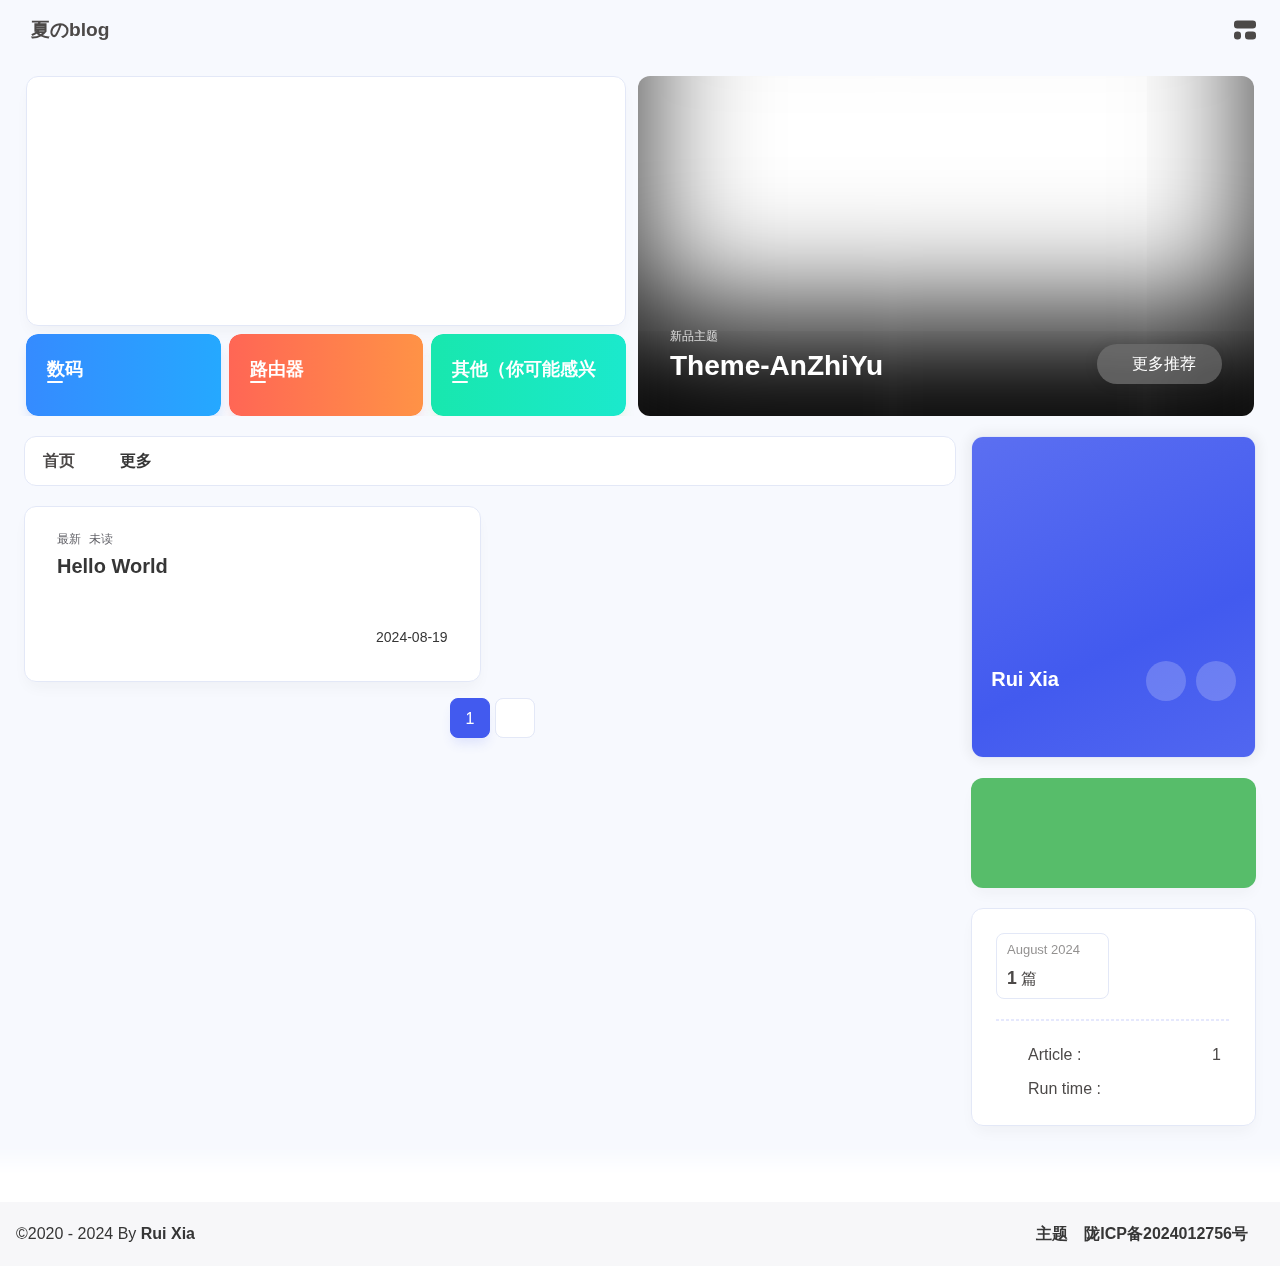
==== commit 38fe3480: "Site updated: 2024-09-01 12:24:49" ====
--- a/index.html
+++ b/index.html
@@ -1,4 +1,4 @@
-<!DOCTYPE html><html lang="en" data-theme="light"><head><meta charset="UTF-8"><meta http-equiv="X-UA-Compatible" content="IE=edge"><meta name="viewport" content="width=device-width, initial-scale=1.0, user-scalable=no"><title>夏のblog</title><meta name="author" content="Rui Xia"><meta name="copyright" content="Rui Xia"><meta name="format-detection" content="telephone=no"><meta name="theme-color" content="#f7f9fe"><meta name="mobile-web-app-capable" content="yes"><meta name="apple-touch-fullscreen" content="yes"><meta name="apple-mobile-web-app-title" content="夏のblog"><meta name="application-name" content="夏のblog"><meta name="apple-mobile-web-app-capable" content="yes"><meta name="apple-mobile-web-app-status-bar-style" content="#f7f9fe"><meta property="og:type" content="website"><meta property="og:title" content="夏のblog"><meta property="og:url" content="http://xiaruiliuna.asia/index.html"><meta property="og:site_name" content="夏のblog"><meta property="og:description"><meta property="og:locale" content="en"><meta property="og:image" content="https://bu.dusays.com/2023/04/27/64496e511b09c.jpg"><meta property="article:author" content="Rui Xia"><meta property="article:tag"><meta name="twitter:card" content="summary"><meta name="twitter:image" content="https://bu.dusays.com/2023/04/27/64496e511b09c.jpg"><meta name="description"><link rel="shortcut icon" href="/favicon.ico"><link rel="canonical" href="http://xiaruiliuna.asia/"><link rel="preconnect" href="//cdn.cbd.int"/><meta name="google-site-verification" content="xxx"/><meta name="baidu-site-verification" content="code-xxx"/><meta name="msvalidate.01" content="xxx"/><link rel="stylesheet" href="/css/index.css"><link rel="stylesheet" href="https://cdn.cbd.int/node-snackbar@0.1.16/dist/snackbar.min.css" media="print" onload="this.media='all'"><link rel="stylesheet" href="https://cdn.cbd.int/@fancyapps/ui@5.0.28/dist/fancybox/fancybox.css" media="print" onload="this.media='all'"><script>const GLOBAL_CONFIG = {
+<!DOCTYPE html><html lang="en" data-theme="light"><head><meta charset="UTF-8"><meta http-equiv="X-UA-Compatible" content="IE=edge"><meta name="viewport" content="width=device-width, initial-scale=1.0, user-scalable=no"><title>夏のblog</title><meta name="author" content="Rui Xia"><meta name="copyright" content="Rui Xia"><meta name="format-detection" content="telephone=no"><meta name="theme-color" content="#f7f9fe"><meta name="mobile-web-app-capable" content="yes"><meta name="apple-touch-fullscreen" content="yes"><meta name="apple-mobile-web-app-title" content="夏のblog"><meta name="application-name" content="夏のblog"><meta name="apple-mobile-web-app-capable" content="yes"><meta name="apple-mobile-web-app-status-bar-style" content="#f7f9fe"><meta property="og:type" content="website"><meta property="og:title" content="夏のblog"><meta property="og:url" content="http://xiarui100415.github.io/index.html"><meta property="og:site_name" content="夏のblog"><meta property="og:description"><meta property="og:locale" content="en"><meta property="og:image" content="https://bu.dusays.com/2023/04/27/64496e511b09c.jpg"><meta property="article:author" content="Rui Xia"><meta property="article:tag"><meta name="twitter:card" content="summary"><meta name="twitter:image" content="https://bu.dusays.com/2023/04/27/64496e511b09c.jpg"><meta name="description"><link rel="shortcut icon" href="/favicon.ico"><link rel="canonical" href="http://xiarui100415.github.io/"><link rel="preconnect" href="//cdn.cbd.int"/><meta name="google-site-verification" content="xxx"/><meta name="baidu-site-verification" content="code-xxx"/><meta name="msvalidate.01" content="xxx"/><link rel="stylesheet" href="/css/index.css"><link rel="stylesheet" href="https://cdn.cbd.int/node-snackbar@0.1.16/dist/snackbar.min.css" media="print" onload="this.media='all'"><link rel="stylesheet" href="https://cdn.cbd.int/@fancyapps/ui@5.0.28/dist/fancybox/fancybox.css" media="print" onload="this.media='all'"><script>const GLOBAL_CONFIG = {
   linkPageTop: undefined,
   peoplecanvas: {"enable":true,"img":"https://upload-bbs.miyoushe.com/upload/2023/09/03/125766904/ee23df8517f3c3e3efc4145658269c06_5714860933110284659.png"},
   postHeadAiDescription: {"enable":true,"gptName":"AnZhiYu","mode":"local","switchBtn":false,"btnLink":"https://afdian.net/item/886a79d4db6711eda42a52540025c377","randomNum":3,"basicWordCount":1000,"key":"xxxx","Referer":"https://xx.xx/"},
@@ -59,7 +59,7 @@
   isHome: true,
   isHighlightShrink: false,
   isToc: false,
-  postUpdate: '2024-08-19 22:41:46',
+  postUpdate: '2024-09-01 12:24:33',
   postMainColor: '',
 }</script><noscript><style type="text/css">
   #nav {
@@ -245,7 +245,7 @@
 } else {
   subtitleType()
 }
-</script></div></div><div class="footer-bar-right"><a class="footer-bar-link" target="_blank" rel="noopener" href="https://github.com/anzhiyu-c/hexo-theme-anzhiyu" title="主题">主题</a></div></div></div></footer></div><div id="sidebar"><div id="menu-mask"></div><div id="sidebar-menus"><div class="sidebar-site-data site-data is-center"><a href="/archives/" title="archive"><div class="headline">Articles</div><div class="length-num">1</div></a><a href="/tags/" title="tag"><div class="headline">Tags</div><div class="length-num">0</div></a><a href="/categories/" title="category"><div class="headline">Categories</div><div class="length-num">0</div></a></div><span class="sidebar-menu-item-title">Function</span><div class="sidebar-menu-item"><a class="darkmode_switchbutton menu-child" href="javascript:void(0);" title="Display Mode"><i class="anzhiyufont anzhiyu-icon-circle-half-stroke"></i><span>Display Mode</span></a></div><div class="back-menu-list-groups"><div class="back-menu-list-group"><div class="back-menu-list-title">网页</div><div class="back-menu-list"><a class="back-menu-item" target="_blank" rel="noopener" href="https://blog.anheyu.com/" title="博客"><img class="back-menu-item-icon" src= "[data-uri]" onerror="this.onerror=null,this.src=&quot;/img/404.jpg&quot;" data-lazy-src="/img/favicon.ico" alt="博客"/><span class="back-menu-item-text">博客</span></a></div></div><div class="back-menu-list-group"><div class="back-menu-list-title">项目</div><div class="back-menu-list"><a class="back-menu-item" target="_blank" rel="noopener" href="https://image.anheyu.com/" title="安知鱼图床"><img class="back-menu-item-icon" src= "[data-uri]" onerror="this.onerror=null,this.src=&quot;/img/404.jpg&quot;" data-lazy-src="https://image.anheyu.com/favicon.ico" alt="安知鱼图床"/><span class="back-menu-item-text">安知鱼图床</span></a></div></div></div><span class="sidebar-menu-item-title">标签</span></div></div><div id="rightside"><div id="rightside-config-hide"><button id="translateLink" type="button" title="Switch Between Traditional Chinese And Simplified Chinese">繁</button><button id="darkmode" type="button" title="Switch Between Light And Dark Mode"><i class="anzhiyufont anzhiyu-icon-circle-half-stroke"></i></button><button id="hide-aside-btn" type="button" title="Toggle between single-column and double-column"><i class="anzhiyufont anzhiyu-icon-arrows-left-right"></i></button></div><div id="rightside-config-show"><button id="rightside-config" type="button" title="Setting"><i class="anzhiyufont anzhiyu-icon-gear"></i></button><button id="go-up" type="button" title="Back To Top"><i class="anzhiyufont anzhiyu-icon-arrow-up"></i></button></div></div><div id="nav-music"><a id="nav-music-hoverTips" onclick="anzhiyu.musicToggle()" accesskey="m">播放音乐</a><div id="console-music-bg"></div><meting-js id="8152976493" server="netease" type="playlist" mutex="true" preload="none" theme="var(--anzhiyu-main)" data-lrctype="0" order="random" volume="0.7"></meting-js></div><div id="rightMenu"><div class="rightMenu-group rightMenu-small"><div class="rightMenu-item" id="menu-backward"><i class="anzhiyufont anzhiyu-icon-arrow-left"></i></div><div class="rightMenu-item" id="menu-forward"><i class="anzhiyufont anzhiyu-icon-arrow-right"></i></div><div class="rightMenu-item" id="menu-refresh"><i class="anzhiyufont anzhiyu-icon-arrow-rotate-right" style="font-size: 1rem;"></i></div><div class="rightMenu-item" id="menu-top"><i class="anzhiyufont anzhiyu-icon-arrow-up"></i></div></div><div class="rightMenu-group rightMenu-line rightMenuPlugin"><div class="rightMenu-item" id="menu-copytext"><i class="anzhiyufont anzhiyu-icon-copy"></i><span>复制选中文本</span></div><div class="rightMenu-item" id="menu-pastetext"><i class="anzhiyufont anzhiyu-icon-paste"></i><span>粘贴文本</span></div><a class="rightMenu-item" id="menu-commenttext"><i class="anzhiyufont anzhiyu-icon-comment-medical"></i><span>引用到评论</span></a><div class="rightMenu-item" id="menu-newwindow"><i class="anzhiyufont anzhiyu-icon-window-restore"></i><span>新窗口打开</span></div><div class="rightMenu-item" id="menu-copylink"><i class="anzhiyufont anzhiyu-icon-link"></i><span>复制链接地址</span></div><div class="rightMenu-item" id="menu-copyimg"><i class="anzhiyufont anzhiyu-icon-images"></i><span>复制此图片</span></div><div class="rightMenu-item" id="menu-downloadimg"><i class="anzhiyufont anzhiyu-icon-download"></i><span>下载此图片</span></div><div class="rightMenu-item" id="menu-newwindowimg"><i class="anzhiyufont anzhiyu-icon-window-restore"></i><span>新窗口打开图片</span></div><div class="rightMenu-item" id="menu-search"><i class="anzhiyufont anzhiyu-icon-magnifying-glass"></i><span>站内搜索</span></div><div class="rightMenu-item" id="menu-searchBaidu"><i class="anzhiyufont anzhiyu-icon-magnifying-glass"></i><span>百度搜索</span></div><div class="rightMenu-item" id="menu-music-toggle"><i class="anzhiyufont anzhiyu-icon-play"></i><span>播放音乐</span></div><div class="rightMenu-item" id="menu-music-back"><i class="anzhiyufont anzhiyu-icon-backward"></i><span>切换到上一首</span></div><div class="rightMenu-item" id="menu-music-forward"><i class="anzhiyufont anzhiyu-icon-forward"></i><span>切换到下一首</span></div><div class="rightMenu-item" id="menu-music-playlist" onclick="window.open(&quot;https://y.qq.com/n/ryqq/playlist/8802438608&quot;, &quot;_blank&quot;);" style="display: none;"><i class="anzhiyufont anzhiyu-icon-radio"></i><span>查看所有歌曲</span></div><div class="rightMenu-item" id="menu-music-copyMusicName"><i class="anzhiyufont anzhiyu-icon-copy"></i><span>复制歌名</span></div></div><div class="rightMenu-group rightMenu-line rightMenuOther"><a class="rightMenu-item menu-link" id="menu-randomPost"><i class="anzhiyufont anzhiyu-icon-shuffle"></i><span>随便逛逛</span></a><a class="rightMenu-item menu-link" href="/categories/"><i class="anzhiyufont anzhiyu-icon-cube"></i><span>博客分类</span></a><a class="rightMenu-item menu-link" href="/tags/"><i class="anzhiyufont anzhiyu-icon-tags"></i><span>文章标签</span></a></div><div class="rightMenu-group rightMenu-line rightMenuOther"><a class="rightMenu-item" id="menu-copy" href="javascript:void(0);"><i class="anzhiyufont anzhiyu-icon-copy"></i><span>复制地址</span></a><a class="rightMenu-item" id="menu-commentBarrage" href="javascript:void(0);"><i class="anzhiyufont anzhiyu-icon-message"></i><span class="menu-commentBarrage-text">关闭热评</span></a><a class="rightMenu-item" id="menu-darkmode" href="javascript:void(0);"><i class="anzhiyufont anzhiyu-icon-circle-half-stroke"></i><span class="menu-darkmode-text">深色模式</span></a><a class="rightMenu-item" id="menu-translate" href="javascript:void(0);"><i class="anzhiyufont anzhiyu-icon-language"></i><span>轉為繁體</span></a></div></div><div id="rightmenu-mask"></div><div><script src="/js/utils.js"></script><script src="/js/main.js"></script><script src="/js/tw_cn.js"></script><script src="https://cdn.cbd.int/@fancyapps/ui@5.0.28/dist/fancybox/fancybox.umd.js"></script><script src="https://cdn.cbd.int/instant.page@5.2.0/instantpage.js" type="module"></script><script src="https://cdn.cbd.int/vanilla-lazyload@17.8.5/dist/lazyload.iife.min.js"></script><script src="https://cdn.cbd.int/node-snackbar@0.1.16/dist/snackbar.min.js"></script><canvas id="universe"></canvas><script async src="https://npm.elemecdn.com/anzhiyu-theme-static@1.0.0/dark/dark.js"></script><script>// 消除控制台打印
+</script></div></div><div class="footer-bar-right"><a class="footer-bar-link" target="_blank" rel="noopener" href="https://github.com/anzhiyu-c/hexo-theme-anzhiyu" title="主题">主题</a><a class="footer-bar-link" target="_blank" rel="noopener" href="https://beian.miit.gov.cn/" title="陇ICP备2024012756号">陇ICP备2024012756号</a></div></div></div></footer></div><div id="sidebar"><div id="menu-mask"></div><div id="sidebar-menus"><div class="sidebar-site-data site-data is-center"><a href="/archives/" title="archive"><div class="headline">Articles</div><div class="length-num">1</div></a><a href="/tags/" title="tag"><div class="headline">Tags</div><div class="length-num">0</div></a><a href="/categories/" title="category"><div class="headline">Categories</div><div class="length-num">0</div></a></div><span class="sidebar-menu-item-title">Function</span><div class="sidebar-menu-item"><a class="darkmode_switchbutton menu-child" href="javascript:void(0);" title="Display Mode"><i class="anzhiyufont anzhiyu-icon-circle-half-stroke"></i><span>Display Mode</span></a></div><div class="back-menu-list-groups"><div class="back-menu-list-group"><div class="back-menu-list-title">网页</div><div class="back-menu-list"><a class="back-menu-item" target="_blank" rel="noopener" href="https://blog.anheyu.com/" title="博客"><img class="back-menu-item-icon" src= "[data-uri]" onerror="this.onerror=null,this.src=&quot;/img/404.jpg&quot;" data-lazy-src="/img/favicon.ico" alt="博客"/><span class="back-menu-item-text">博客</span></a></div></div><div class="back-menu-list-group"><div class="back-menu-list-title">项目</div><div class="back-menu-list"><a class="back-menu-item" target="_blank" rel="noopener" href="https://image.anheyu.com/" title="安知鱼图床"><img class="back-menu-item-icon" src= "[data-uri]" onerror="this.onerror=null,this.src=&quot;/img/404.jpg&quot;" data-lazy-src="https://image.anheyu.com/favicon.ico" alt="安知鱼图床"/><span class="back-menu-item-text">安知鱼图床</span></a></div></div></div><span class="sidebar-menu-item-title">标签</span></div></div><div id="rightside"><div id="rightside-config-hide"><button id="translateLink" type="button" title="Switch Between Traditional Chinese And Simplified Chinese">繁</button><button id="darkmode" type="button" title="Switch Between Light And Dark Mode"><i class="anzhiyufont anzhiyu-icon-circle-half-stroke"></i></button><button id="hide-aside-btn" type="button" title="Toggle between single-column and double-column"><i class="anzhiyufont anzhiyu-icon-arrows-left-right"></i></button></div><div id="rightside-config-show"><button id="rightside-config" type="button" title="Setting"><i class="anzhiyufont anzhiyu-icon-gear"></i></button><button id="go-up" type="button" title="Back To Top"><i class="anzhiyufont anzhiyu-icon-arrow-up"></i></button></div></div><div id="nav-music"><a id="nav-music-hoverTips" onclick="anzhiyu.musicToggle()" accesskey="m">播放音乐</a><div id="console-music-bg"></div><meting-js id="8152976493" server="netease" type="playlist" mutex="true" preload="none" theme="var(--anzhiyu-main)" data-lrctype="0" order="random" volume="0.7"></meting-js></div><div id="rightMenu"><div class="rightMenu-group rightMenu-small"><div class="rightMenu-item" id="menu-backward"><i class="anzhiyufont anzhiyu-icon-arrow-left"></i></div><div class="rightMenu-item" id="menu-forward"><i class="anzhiyufont anzhiyu-icon-arrow-right"></i></div><div class="rightMenu-item" id="menu-refresh"><i class="anzhiyufont anzhiyu-icon-arrow-rotate-right" style="font-size: 1rem;"></i></div><div class="rightMenu-item" id="menu-top"><i class="anzhiyufont anzhiyu-icon-arrow-up"></i></div></div><div class="rightMenu-group rightMenu-line rightMenuPlugin"><div class="rightMenu-item" id="menu-copytext"><i class="anzhiyufont anzhiyu-icon-copy"></i><span>复制选中文本</span></div><div class="rightMenu-item" id="menu-pastetext"><i class="anzhiyufont anzhiyu-icon-paste"></i><span>粘贴文本</span></div><a class="rightMenu-item" id="menu-commenttext"><i class="anzhiyufont anzhiyu-icon-comment-medical"></i><span>引用到评论</span></a><div class="rightMenu-item" id="menu-newwindow"><i class="anzhiyufont anzhiyu-icon-window-restore"></i><span>新窗口打开</span></div><div class="rightMenu-item" id="menu-copylink"><i class="anzhiyufont anzhiyu-icon-link"></i><span>复制链接地址</span></div><div class="rightMenu-item" id="menu-copyimg"><i class="anzhiyufont anzhiyu-icon-images"></i><span>复制此图片</span></div><div class="rightMenu-item" id="menu-downloadimg"><i class="anzhiyufont anzhiyu-icon-download"></i><span>下载此图片</span></div><div class="rightMenu-item" id="menu-newwindowimg"><i class="anzhiyufont anzhiyu-icon-window-restore"></i><span>新窗口打开图片</span></div><div class="rightMenu-item" id="menu-search"><i class="anzhiyufont anzhiyu-icon-magnifying-glass"></i><span>站内搜索</span></div><div class="rightMenu-item" id="menu-searchBaidu"><i class="anzhiyufont anzhiyu-icon-magnifying-glass"></i><span>百度搜索</span></div><div class="rightMenu-item" id="menu-music-toggle"><i class="anzhiyufont anzhiyu-icon-play"></i><span>播放音乐</span></div><div class="rightMenu-item" id="menu-music-back"><i class="anzhiyufont anzhiyu-icon-backward"></i><span>切换到上一首</span></div><div class="rightMenu-item" id="menu-music-forward"><i class="anzhiyufont anzhiyu-icon-forward"></i><span>切换到下一首</span></div><div class="rightMenu-item" id="menu-music-playlist" onclick="window.open(&quot;https://y.qq.com/n/ryqq/playlist/8802438608&quot;, &quot;_blank&quot;);" style="display: none;"><i class="anzhiyufont anzhiyu-icon-radio"></i><span>查看所有歌曲</span></div><div class="rightMenu-item" id="menu-music-copyMusicName"><i class="anzhiyufont anzhiyu-icon-copy"></i><span>复制歌名</span></div></div><div class="rightMenu-group rightMenu-line rightMenuOther"><a class="rightMenu-item menu-link" id="menu-randomPost"><i class="anzhiyufont anzhiyu-icon-shuffle"></i><span>随便逛逛</span></a><a class="rightMenu-item menu-link" href="/categories/"><i class="anzhiyufont anzhiyu-icon-cube"></i><span>博客分类</span></a><a class="rightMenu-item menu-link" href="/tags/"><i class="anzhiyufont anzhiyu-icon-tags"></i><span>文章标签</span></a></div><div class="rightMenu-group rightMenu-line rightMenuOther"><a class="rightMenu-item" id="menu-copy" href="javascript:void(0);"><i class="anzhiyufont anzhiyu-icon-copy"></i><span>复制地址</span></a><a class="rightMenu-item" id="menu-commentBarrage" href="javascript:void(0);"><i class="anzhiyufont anzhiyu-icon-message"></i><span class="menu-commentBarrage-text">关闭热评</span></a><a class="rightMenu-item" id="menu-darkmode" href="javascript:void(0);"><i class="anzhiyufont anzhiyu-icon-circle-half-stroke"></i><span class="menu-darkmode-text">深色模式</span></a><a class="rightMenu-item" id="menu-translate" href="javascript:void(0);"><i class="anzhiyufont anzhiyu-icon-language"></i><span>轉為繁體</span></a></div></div><div id="rightmenu-mask"></div><div><script src="/js/utils.js"></script><script src="/js/main.js"></script><script src="/js/tw_cn.js"></script><script src="https://cdn.cbd.int/@fancyapps/ui@5.0.28/dist/fancybox/fancybox.umd.js"></script><script src="https://cdn.cbd.int/instant.page@5.2.0/instantpage.js" type="module"></script><script src="https://cdn.cbd.int/vanilla-lazyload@17.8.5/dist/lazyload.iife.min.js"></script><script src="https://cdn.cbd.int/node-snackbar@0.1.16/dist/snackbar.min.js"></script><canvas id="universe"></canvas><script async src="https://npm.elemecdn.com/anzhiyu-theme-static@1.0.0/dark/dark.js"></script><script>// 消除控制台打印
 var HoldLog = console.log;
 console.log = function () {};
 let now1 = new Date();
